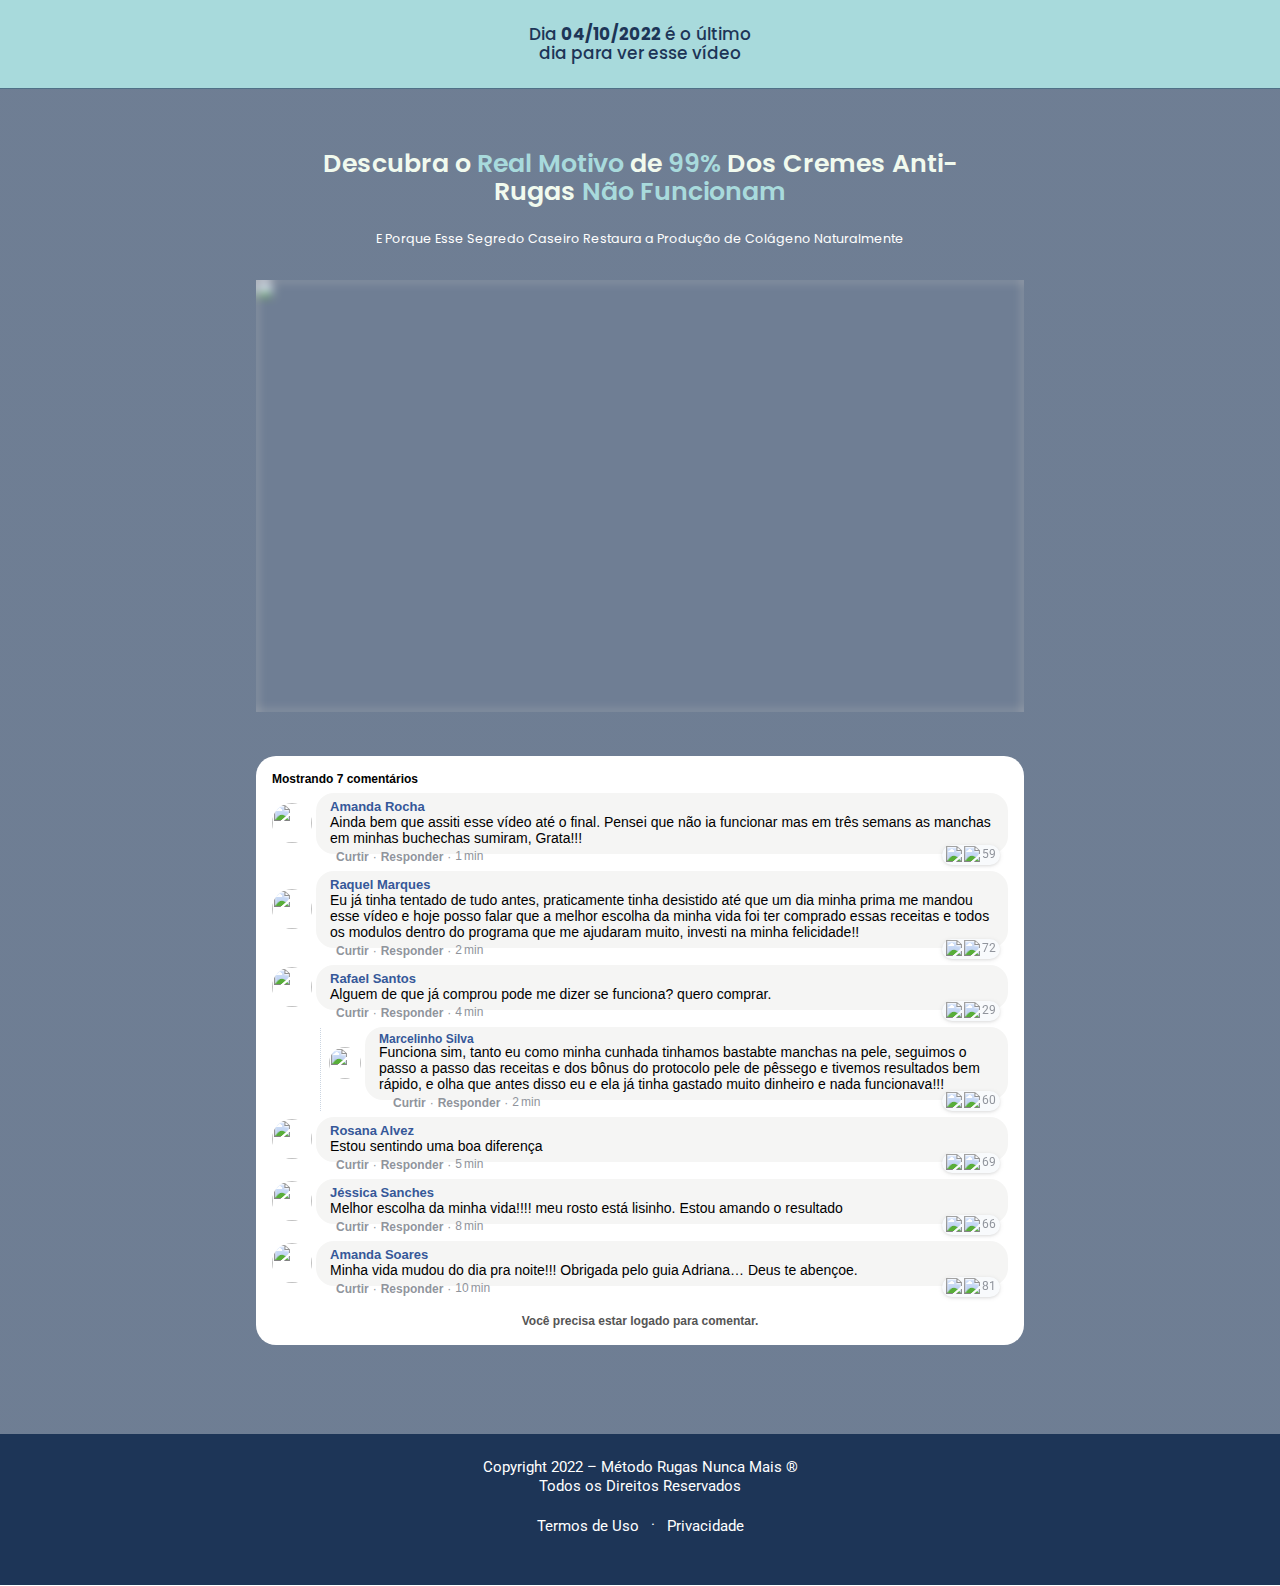
==== pv/index.html @ a04072e0 "Add files via upload" ====
<!DOCTYPE html>
<html lang="pt-BR" dir="ltr">

<head>
  <meta name="robots" content="index, follow">
  <link rel="shortcut icon" href="data:" />
  <meta property="og:type" content="website">
  <meta property="og:url" content="https://guiazerorugas.site/pv/">
  <meta property="og:title" content="Método Rugas Nunca Mais">
  <meta property="og:description" content="Método Rugas Nunca Mais">
  <meta property="og:image"
    content="https://img.imageboss.me/atm/cdn/u/3gEIylv7L4aXC2PbmTRqcmlRCgw2/l/rjwPMc0140871.jpeg">
  <meta charset="utf-8">
  <meta name="viewport" content="width=device-width, initial-scale=1, shrink-to-fit=no" />
  <title>Método Rugas Nunca Mais</title>
  <link rel="preconnect" href="https://fonts.googleapis.com">
  <link rel="preconnect" href="https://fonts.gstatic.com" crossorigin>
  <link
    href="https://fonts.googleapis.com/css2?family=Poppins:wght@400;500;600;700;800&family=Roboto:wght@400;500;600;700;800&family=Montserrat:wght@400;500;600;700;800&display=swap"
    rel="stylesheet" media="print" onload="this.onload=null;this.removeAttribute('media');">
  <style>
    .items-center {
      align-items: center
    }

    .grid-cols-6 {
      grid-template-columns: repeat(6, minmax(0, 1fr))
    }

    .grid-cols-5 {
      grid-template-columns: repeat(5, minmax(0, 1fr))
    }

    .grid-cols-4 {
      grid-template-columns: repeat(4, minmax(0, 1fr))
    }

    .grid-cols-2 {
      grid-template-columns: repeat(2, minmax(0, 1fr))
    }

    .grid-cols-3 {
      grid-template-columns: repeat(3, minmax(0, 1fr))
    }

    .grid-cols-1 {
      grid-template-columns: repeat(1, minmax(0, 1fr))
    }

    .grid {
      display: grid
    }

    .basis-1\/2 {
      flex-basis: 50%
    }

    .flex {
      display: flex
    }

    .gap-1 {
      gap: 4px
    }

    .gap-2 {
      gap: 8px
    }

    .gap-4 {
      gap: 16px
    }

    .gap-6 {
      gap: 24px
    }

    .gap-12 {
      48px
    }

    .gap-24 {
      gap: 96px
    }

    .justify-center {
      justify-content: center
    }

    .basis-full {
      flex-basis: 100%
    }

    html {
      scroll-behavior: smooth;
      -webkit-touch-callout: none;
      -webkit-user-select: none;
      -khtml-user-select: none;
      -moz-user-select: none;
      -ms-user-select: none;
      user-select: none;
      -webkit-tap-highlight-color: transparent
    }

    body,
    center,
    dd,
    del,
    div,
    dt,
    em,
    footer,
    h1,
    h2,
    h3,
    h4,
    h5,
    h6,
    i,
    iframe,
    img,
    p,
    q,
    s,
    small,
    span,
    strike,
    strong,
    sub,
    sup,
    table,
    tbody,
    td,
    tr,
    u {
      margin: -1px 0 0 0;
      padding: 0;
      border: 0;
      font-size: 100%;
      font: inherit;
      vertical-align: baseline;
      font-family: Roboto, sans-serif
    }

    .u {
      -moz-user-select: none;
      -webkit-user-select: none;
      cursor: default
    }

    table {
      border-collapse: collapse;
      border-spacing: 0
    }

    body {
      line-height: 1
    }

    body {
      background-color: #ffffff;
      overflow-x: hidden
    }

    iframe,
    img,
    svg {
      max-width: 100%
    }

    h1,
    h1 b,
    h1 span,
    h2,
    h2 b,
    h2 span,
    h3,
    h3 b,
    h3 span {
      font-family: Poppins, sans-serif
    }

    a {
      text-decoration: none;
      font-family: Roboto, sans-serif
    }

    a.btn {
      font-family: Montserrat, sans-serif
    }

    em span.lg,
    em span.md,
    em span.sm {
      font-style: italic
    }

    @media (max-width:600px) {

      .flex-large,
      .flex-small {
        margin-right: 0 !important;
        margin-bottom: 16px
      }
    }

    .flexrow {
      display: flex;
      flex-direction: row;
      flex-wrap: wrap;
      align-items: center
    }

    .flex-large,
    .flex-small {
      flex-basis: 100%
    }

    .flex-large:last-child,
    .flex-small:last-child {
      margin-right: 0 !important
    }

    @media (min-width:600px) {
      .flex-small {
        flex: 1;
        margin-bottom: 0 !important;
        padding-bottom: 0 !important
      }

      .flex-small.half {
        flex: 0 0 calc(1 / 2 * 100%)
      }

      .flex-small.one-fifth {
        flex: 0 0 calc(1 / 5 * 100%)
      }

      .flex-small.two-fifths {
        flex: 0 0 calc(2 / 5 * 100%)
      }

      .flex-small.one-fourth {
        flex: 0 0 calc(1 / 4 * 100%)
      }

      .flex-small.two-fourths {
        flex: 0 0 calc(2 / 4 * 100%)
      }

      .flex-small.three-fourths {
        flex: 0 0 calc(3 / 4 * 100%)
      }

      .flex-small.one-third {
        flex: 0 0 calc(1 / 3 * 100%)
      }

      .flex-small.two-thirds {
        flex: 0 0 calc(2 / 3 * 100%)
      }
    }

    @media (min-width:1000px) {
      .flex-large {
        flex: 1;
        margin-bottom: 0
      }

      .flex-large.half {
        flex: 0 0 calc(1 / 2 * 100%)
      }

      .flex-large.one-fifth {
        flex: 0 0 calc(1 / 5 * 100%)
      }

      .flex-large.two-fifths {
        flex: 0 0 calc(2 / 5 * 100%)
      }

      .flex-large.one-fourth,
      .flex-large.two-fourths {
        flex: 0 0 calc(1 / 4 * 100%)
      }

      .flex-large.three-fourths {
        flex: 0 0 calc(3 / 4 * 100%)
      }

      .flex-large.one-third {
        flex: 0 0 calc(1 / 3 * 100%)
      }

      .flex-large.two-thirds {
        flex: 0 0 calc(2 / 3 * 100%)
      }
    }

    @media (min-width:640px) {
      .sm\:gap-1 {
        gap: 6px
      }

      .sm\:gap-2 {
        gap: 12px !important
      }

      .sm\:gap-4 {
        gap: 24px
      }

      .sm\:gap-6 {
        gap: 32px
      }

      .sm\:gap-12 {
        gap: 64px
      }

      .sm\:gap-24 {
        gap: 128px
      }

      .sm\:grid-cols-6 {
        grid-template-columns: repeat(6, minmax(0, 1fr))
      }

      .sm\:grid-cols-5 {
        grid-template-columns: repeat(5, minmax(0, 1fr))
      }

      .sm\:grid-cols-4 {
        grid-template-columns: repeat(4, minmax(0, 1fr))
      }

      .sm\:grid-cols-2 {
        grid-template-columns: repeat(2, minmax(0, 1fr))
      }

      .sm\:grid-cols-3 {
        grid-template-columns: repeat(3, minmax(0, 1fr))
      }

      .sm\:grid-cols-1 {
        grid-template-columns: repeat(1, minmax(0, 1fr))
      }
    }
  </style>
</head>

<body>
  <style>
    .luiptx4767087 {
      display: none
    }

    @media (max-width: 640px) {
      html {
        overflow-x: hidden
      }
    }
  </style>
  <style>
    .pulsing {
      animation-name: pulsing;
      animation-duration: 1s;
      animation-timing-function: ease-out;
      animation-iteration-count: infinite;
    }

    @keyframes pulsing {
      0% {
        box-shadow: 0 0 0 0 #a8dadce1
      }

      80% {
        box-shadow: 0 0 0 12px #00ff1700
      }
    }
  </style>
  <style>
    .px-1 {
      padding-left: 4px;
      padding-right: 4px
    }

    .pt-0.5 {
      padding-top: 2px
    }

    .mt-4 {
      margin-top: 16px
    }

    @media (min-width:640px) {
      .sm\:text-sm {
        font-size: 14px;
        line-height: 20px
      }
    }

    .mt-2 {
      margin-top: 8px
    }

    .mb-2 {
      margin-bottom: 8px
    }

    .flex {
      display: flex
    }

    .w-full {
      width: 100%
    }

    .space-x-1>:not([hidden])~:not([hidden]) {
      margin-left: .25rem
    }

    .items-center {
      align-items: center
    }

    .font-\[Helvetica\] {
      font-family: Helvetica, Arial, sans-serif
    }

    .cursor-pointer {
      cursor: pointer
    }

    .rounded-full {
      border-radius: 99999px
    }

    .h-12 {
      height: 48px
    }

    .w-12 {
      width: 48px
    }

    .flex-col {
      flex-direction: column
    }

    .py-1 {
      padding-top: 4px;
      padding-bottom: 4px
    }

    .px-3 {
      padding-left: 12px;
      padding-right: 12px
    }

    .pl-0\.5,
    .px-0\.5 {
      padding-left: 2px
    }

    .rounded-\[18px\] {
      border-radius: 18px
    }

    .bg-stone-100 {
      background-color: #f5f5f4
    }

    .px-0\.5 {
      padding-right: 2px
    }

    .font-semibold {
      font-weight: 600
    }

    .text-\[\#365899\] {
      color: #365899
    }

    .text-\[13px\] {
      font-size: 13px
    }

    .leading-4 {
      line-height: 16px
    }

    .hover\:underline:hover {
      text-decoration-line: underline
    }

    .text-sm {
      font-size: 14px
    }

    .relative {
      position: relative
    }

    .justify-between {
      justify-content: space-between
    }

    .grow {
      flex-grow: 1
    }

    .text-xs {
      font-size: 12px
    }

    .text-\[\#90949c\] {
      color: #90949c
    }

    .ml-px {
      margin-left: 1px
    }

    .gap-1 {
      gap: 4px
    }

    .w-fit {
      width: fit-content
    }

    .hidden {
      display: none
    }

    .-mt-1 {
      margin-top: -4px
    }

    .-mt-2 {
      margin-top: -8px
    }

    .mr-2 {
      margin-right: 8px
    }

    .h-4,
    .h-5 {
      height: 16px
    }

    .drop-shadow {
      --tw-drop-shadow: drop-shadow(0 1px 2px rgba(0, 0, 0, 0.1)) drop-shadow(0 1px 1px rgba(0, 0, 0, 0.06));
      filter: var(--tw-drop-shadow)
    }

    .bg-slate-50 {
      background-color: #f8fafc
    }

    .py-0\.5 {
      padding-top: 2px;
      padding-bottom: 2px
    }

    .pr-1 {
      padding-right: 4px
    }

    .block {
      display: block
    }

    .w-4 {
      width: 16px
    }

    .-ml-1 {
      margin-left: -4px
    }

    .ml-4 {
      margin-left: 16px
    }

    .gap-x-0\.5 {
      column-gap: 2px
    }

    .mr-0\.5 {
      margin-right: 2px;
      margin-left: 2px
    }

    .border-l {
      border-left-width: 1px
    }

    .border-slate-300 {
      border-color: #cbd5e1
    }

    .border-dotted {
      border-style: dotted
    }

    .ml-5 {
      margin-left: 20px
    }

    .h-8 {
      height: 32px
    }

    .w-8 {
      width: 32px
    }

    .h-10 {
      height: 40px
    }

    .w-10 {
      width: 40px
    }

    @media (min-width:640px) {
      .sm\:w-16 {
        width: 64px
      }

      .sm\:ml-12 {
        margin-left: 48px
      }
    }

    .pl-2 {
      padding-left: 8px
    }
  </style>
  <div class="division-EWzQJh0319568__wrapper">
    <style>
      #division-EWzQJh0319568 {
        position: relative;
        padding: 2vh 20vw 2vh 20vw;
        background-color: #a8dadc;
      }

      @media (max-width:1200px) {
        #division-EWzQJh0319568 {
          padding: 1vh 10vw 1vh 10vw;
        }
      }

      @media (max-width:600px) {
        #division-EWzQJh0319568 {
          padding: 0.75vh 1.5vw 0.75vh 1.5vw;
        }
      }
    </style>
    <div id="division-EWzQJh0319568" class="qasLyW4761666">
      <div class="description-EeMAtJ0379401">
        <style>
          .description-EeMAtJ0379401-element h3 {
            font-size: 1.32vw;
            text-align: center;
            padding-top: 1vh;
            padding-bottom: 1vh;
            color: #1d3557;
            line-height: 1.1;
            font-weight: 500;
          }

          @media (max-width: 1200px) {
            .description-EeMAtJ0379401-element h3 {
              font-size: 2.20vw;
              padding-top: 0.75vh;
              padding-bottom: 0.75vh;
            }
          }

          @media (max-width: 640px) {
            .description-EeMAtJ0379401-element h3 {
              font-size: 4.00vw;
              text-align: center;
            }
          }
        </style>
        <div class="description-EeMAtJ0379401-element ">
          <h3>
            Dia&nbsp;<b><span class="sm">04/10/2022</span></b>&nbsp;é o último <br>dia para ver esse vídeo
          </h3>
        </div>
      </div>
    </div>
  </div>
  <div class="division-HlmYDB0319717__wrapper">
    <style>
      #division-HlmYDB0319717 {
        position: relative;
        padding: 3vh 20vw 10vh 20vw;
        background-color: #1d3557;
        background: linear-gradient(rgba(29, 53, 87, 0.6375), rgba(29, 53, 87, 0.6375)), url('https://img.imageboss.me/atm/cdn/u/3gEIylv7L4aXC2PbmTRqcmlRCgw2/l/vpBNtn9767100.jpeg');
        background-size: cover;
        background-position: center;
        background-repeat: no-repeat;
      }

      @media (max-width:1200px) {
        #division-HlmYDB0319717 {
          padding: 1.5vh 10vw 5vh 10vw;
        }
      }

      @media (max-width:600px) {
        #division-HlmYDB0319717 {
          padding: 1.5vh 1.5vw 7.5vh 1.5vw;
        }
      }
    </style>
    <div id="division-HlmYDB0319717" class="xvRodY4761667">
      <div class="headline-HkBGbz0384083">
        <style>
          .headline-HkBGbz0384083-element h1 {
            font-size: 1.98vw;
            text-align: center;
            padding-top: 4vh;
            padding-bottom: 2vh;
            color: #f1faee;
            line-height: 1.1;
            font-weight: 600;
          }

          @media (max-width: 1200px) {
            .headline-HkBGbz0384083-element h1 {
              font-size: 3.30vw;
              padding-top: 3vh;
              padding-bottom: 1.5vh;
            }
          }

          @media (max-width: 640px) {
            .headline-HkBGbz0384083-element h1 {
              font-size: 4.50vw;
              text-align: center;
            }
          }
        </style>
        <div class="headline-HkBGbz0384083-element headline">
          <h1>
            Descubra o&nbsp;<span style="color:#a8dadc">Real Motivo</span>&nbsp;de&nbsp;<span
              style="color:#a8dadc">99%</span>&nbsp;Dos Cremes Anti-Rugas&nbsp;<span style="color:#a8dadc">Não
              Funcionam</span>
          </h1>
        </div>
      </div>
      <div class="description-IyJwsP0415000">
        <style>
          .description-IyJwsP0415000-element h3 {
            font-size: 0.99vw;
            text-align: center;
            padding-top: 1vh;
            padding-bottom: 4vh;
            color: #ffffff;
            line-height: 1.1;
            font-weight: 400;
          }

          @media (max-width: 1200px) {
            .description-IyJwsP0415000-element h3 {
              font-size: 1.65vw;
              padding-top: 0.75vh;
              padding-bottom: 3vh;
            }
          }

          @media (max-width: 640px) {
            .description-IyJwsP0415000-element h3 {
              font-size: 2.25vw;
              text-align: center;
            }
          }
        </style>
        <div class="description-IyJwsP0415000-element ">
          <h3>
            E Porque Esse Segredo Caseiro Restaura a Produção de Colágeno Naturalmente
          </h3>
        </div>
      </div>
      <!-- <style>
        .video-HdEgxH0386900 {
          border: 2px solid #a8dadc;
          box-shadow: 0 0 6px 3px rgba(168, 218, 220, 0.33);
          border-radius: undefined;
        }

        video.smartplayer-video {
          border-radius: 0px !important;
        }
      </style> -->
      <div class="video-HdEgxH0386900">
        <!-- VSL -->
        <div id="vid_634957cb14bd55000927dcc7" style="position:relative;width:100%;padding: 56.25% 0 0;"><img id="thumb_634957cb14bd55000927dcc7" src="https://images.converteai.net/fd3a4476-2dc9-4c39-8531-b8108dd2b2be/players/634957cb14bd55000927dcc7/thumbnail.jpg" style="position:absolute;top:0;left:0;width:100%;height:100%;object-fit:cover;display:block;"><div id="backdrop_634957cb14bd55000927dcc7" style="position:absolute;top:0;width:100%;height:100%;-webkit-backdrop-filter:blur(5px);backdrop-filter:blur(5px);"></div></div><script type="text/javascript" id="scr_634957cb14bd55000927dcc7">var s=document.createElement("script");s.src="https://scripts.converteai.net/fd3a4476-2dc9-4c39-8531-b8108dd2b2be/players/634957cb14bd55000927dcc7/player.js",s.async=!0,document.head.appendChild(s);</script>        
        
        <style>
          .description-YWWyRI0392116-element h3 {
            font-size: 1.32vw;
            text-align: center;
            padding-top: 3vh;
            padding-bottom: 2vh;
            color: #ffffff;
            line-height: 1.1;
            font-weight: 400;
          }

          @media (max-width: 1200px) {
            .description-YWWyRI0392116-element h3 {
              font-size: 2.20vw;
              padding-top: 2.25vh;
              padding-bottom: 1.5vh;
            }
          }

          @media (max-width: 640px) {
            .description-YWWyRI0392116-element h3 {
              font-size: 4.00vw;
              text-align: center;
            }
          }
        </style>
        <div class="description-YWWyRI0392116-element ">
          <h3>
            <!-- <span class="xl"></span>&nbsp;pessoas estão assistindo esse vídeo agora -->
          </h3>
        </div>
      </div>
      <!-- <div class="button-IWiNKI0399434 luiptx4767087">
        <style>
          a.button-IWiNKI0399434-element {
            background-color: #a8dadc;
            border-radius: 4px;
            border: none;
            color: #ffffff;
            padding: 16px 32px 16px 32px;
            font-weight: 600;
            display: block;
            width: fit-content;
            text-align: center;
            margin: 4vh auto 6vh auto;
            font-size: 1.49vw;
            box-sizing: border-box;
            max-width: 100%;
          }

          @media (max-width: 1200px) {
            a.button-IWiNKI0399434-element {
              font-size: 3.38vw;
              margin: 2.64vh auto 4.5vh auto
            }
          }

          @media (max-width: 600px) {
            a.button-IWiNKI0399434-element {
              font-size: 4.50vw;
            }
          }
        </style>
        <a href="https://pay.kiwify.com.br/rM7vClb" target="_blank" class="btn button-IWiNKI0399434-element ">
          COMPRAR AGORA
        </a>
      </div> -->
      <style>
        .px-1 {
          padding-left: 4px;
          padding-right: 4px
        }

        .pt-0.5 {
          padding-top: 2px
        }

        .mt-4 {
          margin-top: 16px
        }

        @media (min-width:640px) {
          .sm\:text-sm {
            font-size: 14px;
            line-height: 20px
          }
        }

        .mt-2 {
          margin-top: 8px
        }

        .mb-2 {
          margin-bottom: 8px
        }

        .flex {
          display: flex
        }

        .w-full {
          width: 100%
        }

        .space-x-1>:not([hidden])~:not([hidden]) {
          margin-left: .25rem
        }

        .items-center {
          align-items: center
        }

        .font-\[Helvetica\] {
          font-family: Helvetica, Arial, sans-serif
        }

        .cursor-pointer {
          cursor: pointer
        }

        .rounded-full {
          border-radius: 99999px
        }

        .h-12 {
          height: 48px
        }

        .w-12 {
          width: 48px
        }

        .flex-col {
          flex-direction: column
        }

        .py-1 {
          padding-top: 4px;
          padding-bottom: 4px
        }

        .px-3 {
          padding-left: 12px;
          padding-right: 12px
        }

        .pl-0\.5,
        .px-0\.5 {
          padding-left: 2px
        }

        .rounded-\[18px\] {
          border-radius: 18px
        }

        .bg-stone-100 {
          background-color: #f5f5f4
        }

        .px-0\.5 {
          padding-right: 2px
        }

        .font-semibold {
          font-weight: 600
        }

        .text-\[\#365899\] {
          color: #365899
        }

        .text-\[13px\] {
          font-size: 13px
        }

        .leading-4 {
          line-height: 16px
        }

        .hover\:underline:hover {
          text-decoration-line: underline
        }

        .text-sm {
          font-size: 14px
        }

        .relative {
          position: relative
        }

        .justify-between {
          justify-content: space-between
        }

        .grow {
          flex-grow: 1
        }

        .text-xs {
          font-size: 12px
        }

        .text-\[\#90949c\] {
          color: #90949c
        }

        .ml-px {
          margin-left: 1px
        }

        .gap-1 {
          gap: 4px
        }

        .w-fit {
          width: fit-content
        }

        .hidden {
          display: none
        }

        .-mt-1 {
          margin-top: -4px
        }

        .-mt-2 {
          margin-top: -8px
        }

        .mr-2 {
          margin-right: 8px
        }

        .h-4,
        .h-5 {
          height: 16px
        }

        .drop-shadow {
          --tw-drop-shadow: drop-shadow(0 1px 2px rgba(0, 0, 0, 0.1)) drop-shadow(0 1px 1px rgba(0, 0, 0, 0.06));
          filter: var(--tw-drop-shadow)
        }

        .bg-slate-50 {
          background-color: #f8fafc
        }

        .py-0\.5 {
          padding-top: 2px;
          padding-bottom: 2px
        }

        .pr-1 {
          padding-right: 4px
        }

        .block {
          display: block
        }

        .w-4 {
          width: 16px
        }

        .z-10 {
          z-index: 10
        }

        .-ml-1 {
          margin-left: -4px
        }

        .ml-4 {
          margin-left: 16px
        }

        .gap-x-0\.5 {
          column-gap: 2px
        }

        .mr-0\.5 {
          margin-right: 2px;
          margin-left: 2px
        }

        .border-l {
          border-left-width: 1px
        }

        .border-slate-300 {
          border-color: #cbd5e1
        }

        .border-dotted {
          border-style: dotted
        }

        .ml-5 {
          margin-left: 20px
        }

        .h-8 {
          height: 32px
        }

        .w-8 {
          width: 32px
        }

        .h-10 {
          height: 40px
        }

        .w-10 {
          width: 40px
        }

        @media (min-width:640px) {
          .sm\:w-16 {
            width: 64px
          }

          .sm\:ml-12 {
            margin-left: 48px
          }
        }

        .pl-2 {
          padding-left: 8px
        }
      </style>
      <div class="fbComments-WCYfbN0108460" style="margin-left:auto;margin-right:auto">
        <style>
          .fbComments-WCYfbN0108460-element {
            padding: 16px;
            border-radius: 20px;
            background-color: #fff;
          }

          .fbComments-WCYfbN0108460-element p {
            font-family: 'Helvetica', 'Arial', sans-serif;
          }
        </style>
        <div id="testimonials" class="fbComments-WCYfbN0108460-element">
          <p class="text-xs sm:text-sm leading-4 font-semibold mb-2">
            Mostrando 7 comentários
          </p>
          <div class="mb-2">
            <div class="flex w-full space-x-1 items-center font-[Helvetica]">
              <img src="https://img.imageboss.me/atm/cdn/p/pics/11.webp" class="cursor-pointer rounded-full h-10 w-10">
              <div class="flex w-full flex-col py-1 px-3 rounded-[18px] bg-stone-100">
                <div class="px-0.5 py-1">
                  <p class="font-semibold text-[#365899] text-[13px] leading-4 cursor-pointer hover:underline">
                    Amanda Rocha
                  </p>
                  <p class="text-sm leading-4 pt-0.5">
                    Ainda bem que assiti esse vídeo até o final. Pensei que não ia funcionar mas em três semans as
                    manchas em minhas buchechas sumiram, Grata!!!
                  </p>
                </div>
              </div>
            </div>
            <div class="flex w-full justify-between">
              <div class="w-12 sm:w-16"></div>
              <div class="grow flex gap-1 text-xs pt-0.5">
                <p class="font-semibold cursor-pointer hover:underline text-[#90949c]">
                  Curtir
                </p>
                <p class="text-[#90949c]">·</p>
                <p class="font-semibold cursor-pointer hover:underline text-[#90949c]">
                  Responder
                </p>
                <p class="text-[#90949c]">·</p>
                <div class="text-[#90949c] flex gap-x-0.5 cursor-pointer hover:underline">
                  <p class="text-xs text-[#90949c]">
                    1
                  </p>
                  <p class="text-[#90949c] ">min</p>
                </div>
              </div>
              <div
                class="-mt-2 mr-2 h-5 flex items-center relative drop-shadow rounded-full bg-slate-50 py-0.5 px-1 w-fit">
                <img class="w-4 z-10 block" src="https://img.imageboss.me/atm/cdn/p/l.png">
                <img class="w-4 -ml-1 mr-0.5" src="https://img.imageboss.me/atm/cdn/p/h.png">
                <span class="text-xs text-[#90949c] pt-0.5">
                  59
                </span>
              </div>
            </div>
          </div>
          <div class="mb-2">
            <div class="flex w-full space-x-1 items-center font-[Helvetica]">
              <img src="https://img.imageboss.me/atm/cdn/p/pics/13.webp" class="cursor-pointer rounded-full h-10 w-10">
              <div class="flex w-full flex-col py-1 px-3 rounded-[18px] bg-stone-100">
                <div class="px-0.5 py-1">
                  <p class="font-semibold text-[#365899] text-[13px] leading-4 cursor-pointer hover:underline">
                    Raquel Marques
                  </p>
                  <p class="text-sm leading-4 pt-0.5">
                    Eu já tinha tentado de tudo antes, praticamente tinha desistido até que um dia minha prima me mandou
                    esse vídeo e hoje posso falar que a melhor escolha da minha vida foi ter comprado essas receitas e
                    todos os modulos dentro do programa que me ajudaram muito, investi na minha felicidade!!
                  </p>
                </div>
              </div>
            </div>
            <div class="flex w-full justify-between">
              <div class="w-12 sm:w-16"></div>
              <div class="grow flex gap-1 text-xs pt-0.5">
                <p class="font-semibold cursor-pointer hover:underline text-[#90949c]">
                  Curtir
                </p>
                <p class="text-[#90949c]">·</p>
                <p class="font-semibold cursor-pointer hover:underline text-[#90949c]">
                  Responder
                </p>
                <p class="text-[#90949c]">·</p>
                <div class="text-[#90949c] flex gap-x-0.5 cursor-pointer hover:underline">
                  <p class="text-xs text-[#90949c]">
                    2
                  </p>
                  <p class="text-[#90949c] ">min</p>
                </div>
              </div>
              <div
                class="-mt-2 mr-2 h-5 flex items-center relative drop-shadow rounded-full bg-slate-50 py-0.5 px-1 w-fit">
                <img class="w-4 z-10 block" src="https://img.imageboss.me/atm/cdn/p/l.png">
                <img class="w-4 -ml-1 mr-0.5" src="https://img.imageboss.me/atm/cdn/p/h.png">
                <span class="text-xs text-[#90949c] pt-0.5">
                  72
                </span>
              </div>
            </div>
          </div>
          <div class="mb-2">
            <div class="flex w-full space-x-1 items-center font-[Helvetica]">
              <img src="https://img.imageboss.me/atm/cdn/p/pics/2.webp" class="cursor-pointer rounded-full h-10 w-10">
              <div class="flex w-full flex-col py-1 px-3 rounded-[18px] bg-stone-100">
                <div class="px-0.5 py-1">
                  <p class="font-semibold text-[#365899] text-[13px] leading-4 cursor-pointer hover:underline">
                    Rafael Santos
                  </p>
                  <p class="text-sm leading-4 pt-0.5">
                    Alguem de <span class="md"></span> que já comprou pode me dizer se funciona? quero comprar.
                  </p>
                </div>
              </div>
            </div>
            <div class="flex w-full justify-between">
              <div class="w-12 sm:w-16"></div>
              <div class="grow flex gap-1 text-xs pt-0.5">
                <p class="font-semibold cursor-pointer hover:underline text-[#90949c]">
                  Curtir
                </p>
                <p class="text-[#90949c]">·</p>
                <p class="font-semibold cursor-pointer hover:underline text-[#90949c]">
                  Responder
                </p>
                <p class="text-[#90949c]">·</p>
                <div class="text-[#90949c] flex gap-x-0.5 cursor-pointer hover:underline">
                  <p class="text-xs text-[#90949c]">
                    4
                  </p>
                  <p class="text-[#90949c] ">min</p>
                </div>
              </div>
              <div
                class="-mt-2 mr-2 h-5 flex items-center relative drop-shadow rounded-full bg-slate-50 py-0.5 px-1 w-fit">
                <img class="w-4 z-10 block" src="https://img.imageboss.me/atm/cdn/p/l.png">
                <img class="w-4 -ml-1 mr-0.5" src="https://img.imageboss.me/atm/cdn/p/h.png">
                <span class="text-xs text-[#90949c] pt-0.5">
                  29
                </span>
              </div>
            </div>
          </div>
          <div class="border-l border-slate-300 border-dotted ml-5 sm:ml-12 pl-2 mb-2">
            <div class="flex w-full space-x-1 items-center">
              <img src="https://img.imageboss.me/atm/cdn/p/pics/21.webp" class="cursor-pointer rounded-full h-8 w-8">
              <div class="flex w-full flex-col py-1 px-3 rounded-[18px] bg-stone-100">
                <div class="px-0.5 py-1">
                  <p class="font-semibold text-[#365899] text-xs cursor-pointer hover:underline">
                    Marcelinho Silva
                  </p>
                  <p class="text-sm leading-4 pt-0.5">
                    Funciona sim, tanto eu como minha cunhada tinhamos bastabte manchas na pele, seguimos o passo a
                    passo das receitas e dos bônus do protocolo pele de pêssego e tivemos resultados bem rápido, e olha
                    que antes disso eu e ela já tinha gastado muito dinheiro e nada funcionava!!!
                  </p>
                </div>
              </div>
            </div>
            <div class="flex w-full justify-between">
              <div class="w-10 sm:w-16"></div>
              <div class="grow flex gap-1 text-xs">
                <p class="font-semibold hover:underline cursor-pointer text-[#90949c]">
                  Curtir
                </p>
                <p class="text-[#90949c]">·</p>
                <p class="font-semibold hover:underline cursor-pointer text-[#90949c]">
                  Responder
                </p>
                <p class="text-[#90949c]">·</p>
                <div class="text-[#90949c] flex gap-x-0.5 cursor-pointer hover:underline">
                  <p class="text-xs text-[#90949c]">
                    2
                  </p>
                  <p class="text-[#90949c] ">min</p>
                </div>
              </div>
              <div
                class="-mt-2 mr-2 h-5 flex items-center relative drop-shadow rounded-full bg-slate-50 py-0.5 px-1 w-fit">
                <img class="w-4 z-10 block" src="https://img.imageboss.me/atm/cdn/p/l.png">
                <img class="w-4 -ml-1 mr-0.5" src="https://img.imageboss.me/atm/cdn/p/h.png">
                <span class="text-xs text-[#90949c] pt-0.5">
                  60
                </span>
              </div>
            </div>
          </div>
          <div class="mb-2">
            <div class="flex w-full space-x-1 items-center font-[Helvetica]">
              <img src="https://img.imageboss.me/atm/cdn/p/pics/6.webp" class="cursor-pointer rounded-full h-10 w-10">
              <div class="flex w-full flex-col py-1 px-3 rounded-[18px] bg-stone-100">
                <div class="px-0.5 py-1">
                  <p class="font-semibold text-[#365899] text-[13px] leading-4 cursor-pointer hover:underline">
                    Rosana Alvez
                  </p>
                  <p class="text-sm leading-4 pt-0.5">
                    Estou sentindo uma boa diferença
                  </p>
                </div>
              </div>
            </div>
            <div class="flex w-full justify-between">
              <div class="w-12 sm:w-16"></div>
              <div class="grow flex gap-1 text-xs pt-0.5">
                <p class="font-semibold cursor-pointer hover:underline text-[#90949c]">
                  Curtir
                </p>
                <p class="text-[#90949c]">·</p>
                <p class="font-semibold cursor-pointer hover:underline text-[#90949c]">
                  Responder
                </p>
                <p class="text-[#90949c]">·</p>
                <div class="text-[#90949c] flex gap-x-0.5 cursor-pointer hover:underline">
                  <p class="text-xs text-[#90949c]">
                    5
                  </p>
                  <p class="text-[#90949c] ">min</p>
                </div>
              </div>
              <div
                class="-mt-2 mr-2 h-5 flex items-center relative drop-shadow rounded-full bg-slate-50 py-0.5 px-1 w-fit">
                <img class="w-4 z-10 block" src="https://img.imageboss.me/atm/cdn/p/l.png">
                <img class="w-4 -ml-1 mr-0.5" src="https://img.imageboss.me/atm/cdn/p/h.png">
                <span class="text-xs text-[#90949c] pt-0.5">
                  69
                </span>
              </div>
            </div>
          </div>
          <div class="mb-2">
            <div class="flex w-full space-x-1 items-center font-[Helvetica]">
              <img src="https://img.imageboss.me/atm/cdn/p/pics/25.webp" class="cursor-pointer rounded-full h-10 w-10">
              <div class="flex w-full flex-col py-1 px-3 rounded-[18px] bg-stone-100">
                <div class="px-0.5 py-1">
                  <p class="font-semibold text-[#365899] text-[13px] leading-4 cursor-pointer hover:underline">
                    Jéssica Sanches
                  </p>
                  <p class="text-sm leading-4 pt-0.5">
                    Melhor escolha da minha vida!!!! meu rosto está lisinho. Estou amando o resultado
                  </p>
                </div>
              </div>
            </div>
            <div class="flex w-full justify-between">
              <div class="w-12 sm:w-16"></div>
              <div class="grow flex gap-1 text-xs pt-0.5">
                <p class="font-semibold cursor-pointer hover:underline text-[#90949c]">
                  Curtir
                </p>
                <p class="text-[#90949c]">·</p>
                <p class="font-semibold cursor-pointer hover:underline text-[#90949c]">
                  Responder
                </p>
                <p class="text-[#90949c]">·</p>
                <div class="text-[#90949c] flex gap-x-0.5 cursor-pointer hover:underline">
                  <p class="text-xs text-[#90949c]">
                    8
                  </p>
                  <p class="text-[#90949c] ">min</p>
                </div>
              </div>
              <div
                class="-mt-2 mr-2 h-5 flex items-center relative drop-shadow rounded-full bg-slate-50 py-0.5 px-1 w-fit">
                <img class="w-4 z-10 block" src="https://img.imageboss.me/atm/cdn/p/l.png">
                <img class="w-4 -ml-1 mr-0.5" src="https://img.imageboss.me/atm/cdn/p/h.png">
                <span class="text-xs text-[#90949c] pt-0.5">
                  66
                </span>
              </div>
            </div>
          </div>
          <div class="mb-2">
            <div class="flex w-full space-x-1 items-center font-[Helvetica]">
              <img src="https://img.imageboss.me/atm/cdn/p/pics/22.webp" class="cursor-pointer rounded-full h-10 w-10">
              <div class="flex w-full flex-col py-1 px-3 rounded-[18px] bg-stone-100">
                <div class="px-0.5 py-1">
                  <p class="font-semibold text-[#365899] text-[13px] leading-4 cursor-pointer hover:underline">
                    Amanda Soares
                  </p>
                  <p class="text-sm leading-4 pt-0.5">
                    Minha vida mudou do dia pra noite!!! Obrigada pelo guia Adriana… Deus te abençoe.
                  </p>
                </div>
              </div>
            </div>
            <div class="flex w-full justify-between">
              <div class="w-12 sm:w-16"></div>
              <div class="grow flex gap-1 text-xs pt-0.5">
                <p class="font-semibold cursor-pointer hover:underline text-[#90949c]">
                  Curtir
                </p>
                <p class="text-[#90949c]">·</p>
                <p class="font-semibold cursor-pointer hover:underline text-[#90949c]">
                  Responder
                </p>
                <p class="text-[#90949c]">·</p>
                <div class="text-[#90949c] flex gap-x-0.5 cursor-pointer hover:underline">
                  <p class="text-xs text-[#90949c]">
                    10
                  </p>
                  <p class="text-[#90949c] ">min</p>
                </div>
              </div>
              <div
                class="-mt-2 mr-2 h-5 flex items-center relative drop-shadow rounded-full bg-slate-50 py-0.5 px-1 w-fit">
                <img class="w-4 z-10 block" src="https://img.imageboss.me/atm/cdn/p/l.png">
                <img class="w-4 -ml-1 mr-0.5" src="https://img.imageboss.me/atm/cdn/p/h.png">
                <span class="text-xs text-[#90949c] pt-0.5">
                  81
                </span>
              </div>
            </div>
          </div>
          <p class="text-xs sm:text-sm leading-4 font-semibold mt-4" style="color:#555;text-align:center;">
            Você precisa estar logado para comentar.
          </p>
        </div>
      </div>
      <!-- <div class="button-ldARWA0528648">
        <style>
          a.button-ldARWA0528648-element {
            background-color: #a8dadc;
            border-radius: 4px;
            border: none;
            color: #ffffff;
            padding: 16px 32px 16px 32px;
            font-weight: 600;
            display: block;
            width: fit-content;
            text-align: center;
            margin: 6vh auto 2vh auto;
            font-size: 1.49vw;
            box-sizing: border-box;
            max-width: 100%;
          }

          @media (max-width: 1200px) {
            a.button-ldARWA0528648-element {
              font-size: 3.38vw;
              margin: 3.96vh auto 1.5vh auto
            }
          }

          @media (max-width: 600px) {
            a.button-ldARWA0528648-element {
              font-size: 4.50vw;
            }
          }
        </style>
        <a href="https://pay.kiwify.com.br/rM7vClb" target="_blank" class="btn button-ldARWA0528648-element pulsing">
          COMPRAR AGORA
        </a>
      </div> -->
    </div>
  </div>
  <div class="division-ALBqaI1166235__wrapper">
    <style>
      #division-ALBqaI1166235 {
        position: relative;
        padding: 3vh 20vw 3vh 20vw;
        background-color: #1d3557;
      }

      @media (max-width:1200px) {
        #division-ALBqaI1166235 {
          padding: 1.5vh 10vw 1.5vh 10vw;
        }
      }

      @media (max-width:600px) {
        #division-ALBqaI1166235 {
          padding: 6vh 1.5vw 0.75vh 1.5vw;
        }
      }
    </style>
    <div id="division-ALBqaI1166235" class="onivMo4761671">
      <div class="footer-BepGow1342175">
        <style>
          .footer-BepGow1342175-element {
            text-align: center;
            font-size: 1.20vw;
            color: #ffffff;
          }

          .footer-BepGow1342175-element a {
            padding: 0 !important;
            color: #ffffff !important;
          }

          @media (max-width:1200px) {
            .footer-BepGow1342175-element {
              text-align: center;
              font-size: 1.95vw;
              color: #ffffff;
            }
          }

          @media (max-width:640px) {
            .footer-BepGow1342175-element {
              text-align: center;
              font-size: 3.30vw;
              color: #ffffff;
            }
          }
        </style>
        <footer class="footer-BepGow1342175-element">
          <p><strong>Copyright 2022 – Método Rugas Nunca Mais ®</strong></p>
          <p style="margin-top:4px;">Todos os Direitos Reservados</p>
          <div style="display:flex;align-items:center;justify-content:center;margin-top:24px;">
            <a id="t" style="margin-right:12px" href="#">
              Termos de Uso
            </a> <span style="margin-right:12px">·</span>
            <a id="p" href="#">
              Privacidade
            </a>
          </div>
          <p style="margin-top:24px;">
          </p>
          <script>
            const pr = "privacidade.html",
              te = "termos.html";
            document.getElementById("p").setAttribute("href", pr), document.getElementById("t").setAttribute("href", te);
            
            // <div class="text-white mt-4"><a href="termos.html" class="text-white">Termos de Uso</a> | <a href="privacidade.html" class="text-white">Política de Privacidade</a></div>

          </script>
        </footer>
      </div>
    </div>
  </div>
  <script src="./assets/js/com.js" charset="utf-8"></script>
</body>

</html>
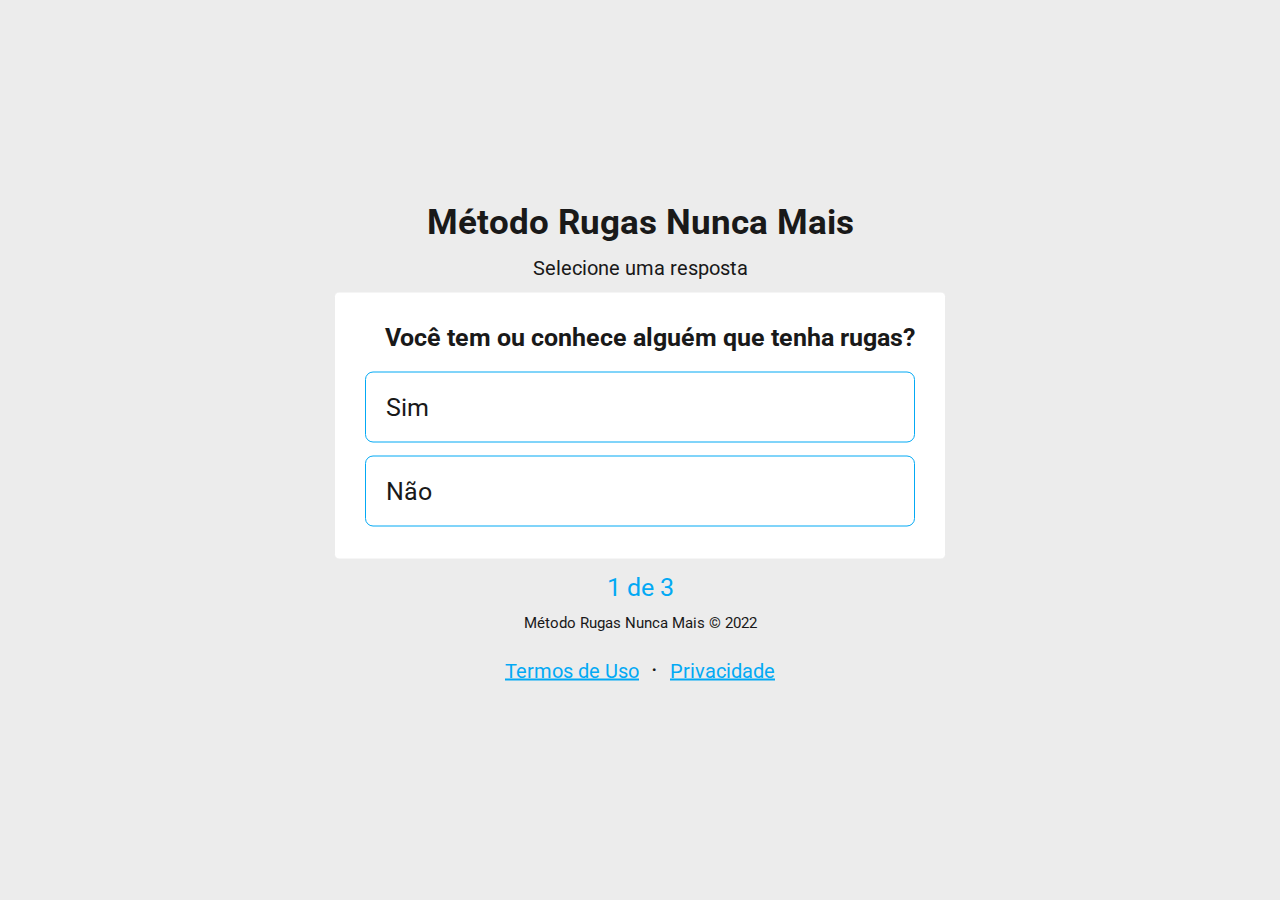
==== commit 6cc41bd8: "Add files via upload" ====
--- a/pv/index.html
+++ b/pv/index.html
@@ -1,1576 +1,81 @@
 <!DOCTYPE html>
-<html lang="pt-BR" dir="ltr">
+<html lang="pt-br">
 
 <head>
-  <meta name="robots" content="index, follow">
-  <link rel="shortcut icon" href="data:" />
-  <meta property="og:type" content="website">
-  <meta property="og:url" content="https://guiazerorugas.site/pv/">
-  <meta property="og:title" content="Método Rugas Nunca Mais">
-  <meta property="og:description" content="Método Rugas Nunca Mais">
-  <meta property="og:image"
-    content="https://img.imageboss.me/atm/cdn/u/3gEIylv7L4aXC2PbmTRqcmlRCgw2/l/rjwPMc0140871.jpeg">
-  <meta charset="utf-8">
-  <meta name="viewport" content="width=device-width, initial-scale=1, shrink-to-fit=no" />
-  <title>Método Rugas Nunca Mais</title>
-  <link rel="preconnect" href="https://fonts.googleapis.com">
-  <link rel="preconnect" href="https://fonts.gstatic.com" crossorigin>
-  <link
-    href="https://fonts.googleapis.com/css2?family=Poppins:wght@400;500;600;700;800&family=Roboto:wght@400;500;600;700;800&family=Montserrat:wght@400;500;600;700;800&display=swap"
-    rel="stylesheet" media="print" onload="this.onload=null;this.removeAttribute('media');">
-  <style>
-    .items-center {
-      align-items: center
-    }
-
-    .grid-cols-6 {
-      grid-template-columns: repeat(6, minmax(0, 1fr))
-    }
-
-    .grid-cols-5 {
-      grid-template-columns: repeat(5, minmax(0, 1fr))
-    }
-
-    .grid-cols-4 {
-      grid-template-columns: repeat(4, minmax(0, 1fr))
-    }
-
-    .grid-cols-2 {
-      grid-template-columns: repeat(2, minmax(0, 1fr))
-    }
-
-    .grid-cols-3 {
-      grid-template-columns: repeat(3, minmax(0, 1fr))
-    }
-
-    .grid-cols-1 {
-      grid-template-columns: repeat(1, minmax(0, 1fr))
-    }
-
-    .grid {
-      display: grid
-    }
-
-    .basis-1\/2 {
-      flex-basis: 50%
-    }
-
-    .flex {
-      display: flex
-    }
-
-    .gap-1 {
-      gap: 4px
-    }
-
-    .gap-2 {
-      gap: 8px
-    }
-
-    .gap-4 {
-      gap: 16px
-    }
-
-    .gap-6 {
-      gap: 24px
-    }
-
-    .gap-12 {
-      48px
-    }
-
-    .gap-24 {
-      gap: 96px
-    }
-
-    .justify-center {
-      justify-content: center
-    }
-
-    .basis-full {
-      flex-basis: 100%
-    }
-
-    html {
-      scroll-behavior: smooth;
-      -webkit-touch-callout: none;
-      -webkit-user-select: none;
-      -khtml-user-select: none;
-      -moz-user-select: none;
-      -ms-user-select: none;
-      user-select: none;
-      -webkit-tap-highlight-color: transparent
-    }
-
-    body,
-    center,
-    dd,
-    del,
-    div,
-    dt,
-    em,
-    footer,
-    h1,
-    h2,
-    h3,
-    h4,
-    h5,
-    h6,
-    i,
-    iframe,
-    img,
-    p,
-    q,
-    s,
-    small,
-    span,
-    strike,
-    strong,
-    sub,
-    sup,
-    table,
-    tbody,
-    td,
-    tr,
-    u {
-      margin: -1px 0 0 0;
-      padding: 0;
-      border: 0;
-      font-size: 100%;
-      font: inherit;
-      vertical-align: baseline;
-      font-family: Roboto, sans-serif
-    }
-
-    .u {
-      -moz-user-select: none;
-      -webkit-user-select: none;
-      cursor: default
-    }
-
-    table {
-      border-collapse: collapse;
-      border-spacing: 0
-    }
-
-    body {
-      line-height: 1
-    }
-
-    body {
-      background-color: #ffffff;
-      overflow-x: hidden
-    }
-
-    iframe,
-    img,
-    svg {
-      max-width: 100%
-    }
-
-    h1,
-    h1 b,
-    h1 span,
-    h2,
-    h2 b,
-    h2 span,
-    h3,
-    h3 b,
-    h3 span {
-      font-family: Poppins, sans-serif
-    }
-
-    a {
-      text-decoration: none;
-      font-family: Roboto, sans-serif
-    }
-
-    a.btn {
-      font-family: Montserrat, sans-serif
-    }
-
-    em span.lg,
-    em span.md,
-    em span.sm {
-      font-style: italic
-    }
-
-    @media (max-width:600px) {
-
-      .flex-large,
-      .flex-small {
-        margin-right: 0 !important;
-        margin-bottom: 16px
-      }
-    }
-
-    .flexrow {
-      display: flex;
-      flex-direction: row;
-      flex-wrap: wrap;
-      align-items: center
-    }
-
-    .flex-large,
-    .flex-small {
-      flex-basis: 100%
-    }
-
-    .flex-large:last-child,
-    .flex-small:last-child {
-      margin-right: 0 !important
-    }
-
-    @media (min-width:600px) {
-      .flex-small {
-        flex: 1;
-        margin-bottom: 0 !important;
-        padding-bottom: 0 !important
-      }
-
-      .flex-small.half {
-        flex: 0 0 calc(1 / 2 * 100%)
-      }
-
-      .flex-small.one-fifth {
-        flex: 0 0 calc(1 / 5 * 100%)
-      }
-
-      .flex-small.two-fifths {
-        flex: 0 0 calc(2 / 5 * 100%)
-      }
-
-      .flex-small.one-fourth {
-        flex: 0 0 calc(1 / 4 * 100%)
-      }
-
-      .flex-small.two-fourths {
-        flex: 0 0 calc(2 / 4 * 100%)
-      }
-
-      .flex-small.three-fourths {
-        flex: 0 0 calc(3 / 4 * 100%)
-      }
-
-      .flex-small.one-third {
-        flex: 0 0 calc(1 / 3 * 100%)
-      }
-
-      .flex-small.two-thirds {
-        flex: 0 0 calc(2 / 3 * 100%)
-      }
-    }
-
-    @media (min-width:1000px) {
-      .flex-large {
-        flex: 1;
-        margin-bottom: 0
-      }
-
-      .flex-large.half {
-        flex: 0 0 calc(1 / 2 * 100%)
-      }
-
-      .flex-large.one-fifth {
-        flex: 0 0 calc(1 / 5 * 100%)
-      }
-
-      .flex-large.two-fifths {
-        flex: 0 0 calc(2 / 5 * 100%)
-      }
-
-      .flex-large.one-fourth,
-      .flex-large.two-fourths {
-        flex: 0 0 calc(1 / 4 * 100%)
-      }
-
-      .flex-large.three-fourths {
-        flex: 0 0 calc(3 / 4 * 100%)
-      }
-
-      .flex-large.one-third {
-        flex: 0 0 calc(1 / 3 * 100%)
-      }
-
-      .flex-large.two-thirds {
-        flex: 0 0 calc(2 / 3 * 100%)
-      }
-    }
-
-    @media (min-width:640px) {
-      .sm\:gap-1 {
-        gap: 6px
-      }
-
-      .sm\:gap-2 {
-        gap: 12px !important
-      }
-
-      .sm\:gap-4 {
-        gap: 24px
-      }
-
-      .sm\:gap-6 {
-        gap: 32px
-      }
-
-      .sm\:gap-12 {
-        gap: 64px
-      }
-
-      .sm\:gap-24 {
-        gap: 128px
-      }
-
-      .sm\:grid-cols-6 {
-        grid-template-columns: repeat(6, minmax(0, 1fr))
-      }
-
-      .sm\:grid-cols-5 {
-        grid-template-columns: repeat(5, minmax(0, 1fr))
-      }
-
-      .sm\:grid-cols-4 {
-        grid-template-columns: repeat(4, minmax(0, 1fr))
-      }
-
-      .sm\:grid-cols-2 {
-        grid-template-columns: repeat(2, minmax(0, 1fr))
-      }
-
-      .sm\:grid-cols-3 {
-        grid-template-columns: repeat(3, minmax(0, 1fr))
-      }
-
-      .sm\:grid-cols-1 {
-        grid-template-columns: repeat(1, minmax(0, 1fr))
-      }
-    }
-  </style>
+  <link rel="icon" href="images/favicon.png" />
+  <meta charset="UTF-8">
+  <meta http-equiv="X-UA-Compatible" content="IE=edge">
+  <meta name="viewport" content="width=device-width, initial-scale=1.0">
+  <title>Método Rugas Nunca Mais - Quiz</title>
+  <!-- CSS externo -->
+  <link rel="stylesheet" href="quiz/style.css" />
 </head>
 
 <body>
-  <style>
-    .luiptx4767087 {
-      display: none
-    }
 
-    @media (max-width: 640px) {
-      html {
-        overflow-x: hidden
-      }
-    }
-  </style>
-  <style>
-    .pulsing {
-      animation-name: pulsing;
-      animation-duration: 1s;
-      animation-timing-function: ease-out;
-      animation-iteration-count: infinite;
-    }
+  <main class="tela-principal">
 
-    @keyframes pulsing {
-      0% {
-        box-shadow: 0 0 0 0 #a8dadce1
-      }
+    <section class='conteudos'>
 
-      80% {
-        box-shadow: 0 0 0 12px #00ff1700
-      }
-    }
-  </style>
-  <style>
-    .px-1 {
-      padding-left: 4px;
-      padding-right: 4px
-    }
+      <h1>Método Rugas Nunca Mais</h1>
 
-    .pt-0.5 {
-      padding-top: 2px
-    }
+      <article class='centro' id='instrucoes'>
+        Selecione uma resposta
+      </article>
 
-    .mt-4 {
-      margin-top: 16px
-    }
+      <article class='questoes'>
 
-    @media (min-width:640px) {
-      .sm\:text-sm {
-        font-size: 14px;
-        line-height: 20px
-      }
-    }
+        <header class='questao'>
+          <!-- <span id='numQuestao'></span> -->
+          <h2 id='pergunta'></h2>
+        </header>
+        <!--
+                <figure class='imagemDaQuestao'>
+                    <img src="images/quiz/rosa_dos_ventos.png" alt="Imagem da questao" width="200px"/>
+                </figure>
+                -->
+        <div class='corpo'>
+          <ol type='A' id='alternativas'>
+            <li id='a' value='1A' class='respostas' onClick='verificarSeAcertou(this, this)'></li>
+            <li id='b' value='1B' class='respostas' onClick='verificarSeAcertou(this, this)'></li>
+            <!-- <li id='c' value='1C' class='respostas' onClick='verificarSeAcertou(this, this)'></li>
+                        <li id='d' value='1D' class='respostas' onClick='verificarSeAcertou(this, this)'></li> -->
+          </ol>
+        </div>
+      </article>
 
-    .mt-2 {
-      margin-top: 8px
-    }
+      <article id='aviso' class='centro'>
+        <!-- <input type="range" value='1' min='1' max='10' step='1'
+                name="progresso" id="progresso" disabled
+                /> <br> -->
+        <span id='numero'></span> de <span id='total'></span>
+      </article>
 
-    .mb-2 {
-      margin-bottom: 8px
-    }
+      <footer id='autoria' class='centro'>Método Rugas Nunca Mais &copy; 2022
+        <div style="display:flex;align-items:center;justify-content:center;margin-top:24px;">
+          <a id="t" style="margin-right:12px;font-size:1rem;color: #03a9f4" href="#">
+            Termos de Uso
+          </a> <span style="margin-right:12px">·</span>
+          <a id="p" style="font-size:1rem; color: #03a9f4" href="#">
+            Privacidade
+          </a>
+        </div>
+        <p style="margin-top:24px">
+        </p>
+        <script>
+          const pr = "termos e privacidade/privacidade.html",
+            te = "termos e privacidade/termos.html";
+          document.getElementById("p").setAttribute("href", pr), document.getElementById("t").setAttribute("href", te);
+        </script>
+      </footer>
 
-    .flex {
-      display: flex
-    }
+    </section>
 
-    .w-full {
-      width: 100%
-    }
+  </main>
 
-    .space-x-1>:not([hidden])~:not([hidden]) {
-      margin-left: .25rem
-    }
+  <!-- JS externo -->
+  <script src="quiz/js.js"></script>
 
-    .items-center {
-      align-items: center
-    }
-
-    .font-\[Helvetica\] {
-      font-family: Helvetica, Arial, sans-serif
-    }
-
-    .cursor-pointer {
-      cursor: pointer
-    }
-
-    .rounded-full {
-      border-radius: 99999px
-    }
-
-    .h-12 {
-      height: 48px
-    }
-
-    .w-12 {
-      width: 48px
-    }
-
-    .flex-col {
-      flex-direction: column
-    }
-
-    .py-1 {
-      padding-top: 4px;
-      padding-bottom: 4px
-    }
-
-    .px-3 {
-      padding-left: 12px;
-      padding-right: 12px
-    }
-
-    .pl-0\.5,
-    .px-0\.5 {
-      padding-left: 2px
-    }
-
-    .rounded-\[18px\] {
-      border-radius: 18px
-    }
-
-    .bg-stone-100 {
-      background-color: #f5f5f4
-    }
-
-    .px-0\.5 {
-      padding-right: 2px
-    }
-
-    .font-semibold {
-      font-weight: 600
-    }
-
-    .text-\[\#365899\] {
-      color: #365899
-    }
-
-    .text-\[13px\] {
-      font-size: 13px
-    }
-
-    .leading-4 {
-      line-height: 16px
-    }
-
-    .hover\:underline:hover {
-      text-decoration-line: underline
-    }
-
-    .text-sm {
-      font-size: 14px
-    }
-
-    .relative {
-      position: relative
-    }
-
-    .justify-between {
-      justify-content: space-between
-    }
-
-    .grow {
-      flex-grow: 1
-    }
-
-    .text-xs {
-      font-size: 12px
-    }
-
-    .text-\[\#90949c\] {
-      color: #90949c
-    }
-
-    .ml-px {
-      margin-left: 1px
-    }
-
-    .gap-1 {
-      gap: 4px
-    }
-
-    .w-fit {
-      width: fit-content
-    }
-
-    .hidden {
-      display: none
-    }
-
-    .-mt-1 {
-      margin-top: -4px
-    }
-
-    .-mt-2 {
-      margin-top: -8px
-    }
-
-    .mr-2 {
-      margin-right: 8px
-    }
-
-    .h-4,
-    .h-5 {
-      height: 16px
-    }
-
-    .drop-shadow {
-      --tw-drop-shadow: drop-shadow(0 1px 2px rgba(0, 0, 0, 0.1)) drop-shadow(0 1px 1px rgba(0, 0, 0, 0.06));
-      filter: var(--tw-drop-shadow)
-    }
-
-    .bg-slate-50 {
-      background-color: #f8fafc
-    }
-
-    .py-0\.5 {
-      padding-top: 2px;
-      padding-bottom: 2px
-    }
-
-    .pr-1 {
-      padding-right: 4px
-    }
-
-    .block {
-      display: block
-    }
-
-    .w-4 {
-      width: 16px
-    }
-
-    .-ml-1 {
-      margin-left: -4px
-    }
-
-    .ml-4 {
-      margin-left: 16px
-    }
-
-    .gap-x-0\.5 {
-      column-gap: 2px
-    }
-
-    .mr-0\.5 {
-      margin-right: 2px;
-      margin-left: 2px
-    }
-
-    .border-l {
-      border-left-width: 1px
-    }
-
-    .border-slate-300 {
-      border-color: #cbd5e1
-    }
-
-    .border-dotted {
-      border-style: dotted
-    }
-
-    .ml-5 {
-      margin-left: 20px
-    }
-
-    .h-8 {
-      height: 32px
-    }
-
-    .w-8 {
-      width: 32px
-    }
-
-    .h-10 {
-      height: 40px
-    }
-
-    .w-10 {
-      width: 40px
-    }
-
-    @media (min-width:640px) {
-      .sm\:w-16 {
-        width: 64px
-      }
-
-      .sm\:ml-12 {
-        margin-left: 48px
-      }
-    }
-
-    .pl-2 {
-      padding-left: 8px
-    }
-  </style>
-  <div class="division-EWzQJh0319568__wrapper">
-    <style>
-      #division-EWzQJh0319568 {
-        position: relative;
-        padding: 2vh 20vw 2vh 20vw;
-        background-color: #a8dadc;
-      }
-
-      @media (max-width:1200px) {
-        #division-EWzQJh0319568 {
-          padding: 1vh 10vw 1vh 10vw;
-        }
-      }
-
-      @media (max-width:600px) {
-        #division-EWzQJh0319568 {
-          padding: 0.75vh 1.5vw 0.75vh 1.5vw;
-        }
-      }
-    </style>
-    <div id="division-EWzQJh0319568" class="qasLyW4761666">
-      <div class="description-EeMAtJ0379401">
-        <style>
-          .description-EeMAtJ0379401-element h3 {
-            font-size: 1.32vw;
-            text-align: center;
-            padding-top: 1vh;
-            padding-bottom: 1vh;
-            color: #1d3557;
-            line-height: 1.1;
-            font-weight: 500;
-          }
-
-          @media (max-width: 1200px) {
-            .description-EeMAtJ0379401-element h3 {
-              font-size: 2.20vw;
-              padding-top: 0.75vh;
-              padding-bottom: 0.75vh;
-            }
-          }
-
-          @media (max-width: 640px) {
-            .description-EeMAtJ0379401-element h3 {
-              font-size: 4.00vw;
-              text-align: center;
-            }
-          }
-        </style>
-        <div class="description-EeMAtJ0379401-element ">
-          <h3>
-            Dia&nbsp;<b><span class="sm">04/10/2022</span></b>&nbsp;é o último <br>dia para ver esse vídeo
-          </h3>
-        </div>
-      </div>
-    </div>
-  </div>
-  <div class="division-HlmYDB0319717__wrapper">
-    <style>
-      #division-HlmYDB0319717 {
-        position: relative;
-        padding: 3vh 20vw 10vh 20vw;
-        background-color: #1d3557;
-        background: linear-gradient(rgba(29, 53, 87, 0.6375), rgba(29, 53, 87, 0.6375)), url('https://img.imageboss.me/atm/cdn/u/3gEIylv7L4aXC2PbmTRqcmlRCgw2/l/vpBNtn9767100.jpeg');
-        background-size: cover;
-        background-position: center;
-        background-repeat: no-repeat;
-      }
-
-      @media (max-width:1200px) {
-        #division-HlmYDB0319717 {
-          padding: 1.5vh 10vw 5vh 10vw;
-        }
-      }
-
-      @media (max-width:600px) {
-        #division-HlmYDB0319717 {
-          padding: 1.5vh 1.5vw 7.5vh 1.5vw;
-        }
-      }
-    </style>
-    <div id="division-HlmYDB0319717" class="xvRodY4761667">
-      <div class="headline-HkBGbz0384083">
-        <style>
-          .headline-HkBGbz0384083-element h1 {
-            font-size: 1.98vw;
-            text-align: center;
-            padding-top: 4vh;
-            padding-bottom: 2vh;
-            color: #f1faee;
-            line-height: 1.1;
-            font-weight: 600;
-          }
-
-          @media (max-width: 1200px) {
-            .headline-HkBGbz0384083-element h1 {
-              font-size: 3.30vw;
-              padding-top: 3vh;
-              padding-bottom: 1.5vh;
-            }
-          }
-
-          @media (max-width: 640px) {
-            .headline-HkBGbz0384083-element h1 {
-              font-size: 4.50vw;
-              text-align: center;
-            }
-          }
-        </style>
-        <div class="headline-HkBGbz0384083-element headline">
-          <h1>
-            Descubra o&nbsp;<span style="color:#a8dadc">Real Motivo</span>&nbsp;de&nbsp;<span
-              style="color:#a8dadc">99%</span>&nbsp;Dos Cremes Anti-Rugas&nbsp;<span style="color:#a8dadc">Não
-              Funcionam</span>
-          </h1>
-        </div>
-      </div>
-      <div class="description-IyJwsP0415000">
-        <style>
-          .description-IyJwsP0415000-element h3 {
-            font-size: 0.99vw;
-            text-align: center;
-            padding-top: 1vh;
-            padding-bottom: 4vh;
-            color: #ffffff;
-            line-height: 1.1;
-            font-weight: 400;
-          }
-
-          @media (max-width: 1200px) {
-            .description-IyJwsP0415000-element h3 {
-              font-size: 1.65vw;
-              padding-top: 0.75vh;
-              padding-bottom: 3vh;
-            }
-          }
-
-          @media (max-width: 640px) {
-            .description-IyJwsP0415000-element h3 {
-              font-size: 2.25vw;
-              text-align: center;
-            }
-          }
-        </style>
-        <div class="description-IyJwsP0415000-element ">
-          <h3>
-            E Porque Esse Segredo Caseiro Restaura a Produção de Colágeno Naturalmente
-          </h3>
-        </div>
-      </div>
-      <!-- <style>
-        .video-HdEgxH0386900 {
-          border: 2px solid #a8dadc;
-          box-shadow: 0 0 6px 3px rgba(168, 218, 220, 0.33);
-          border-radius: undefined;
-        }
-
-        video.smartplayer-video {
-          border-radius: 0px !important;
-        }
-      </style> -->
-      <div class="video-HdEgxH0386900">
-        <!-- VSL -->
-        <div id="vid_634957cb14bd55000927dcc7" style="position:relative;width:100%;padding: 56.25% 0 0;"><img id="thumb_634957cb14bd55000927dcc7" src="https://images.converteai.net/fd3a4476-2dc9-4c39-8531-b8108dd2b2be/players/634957cb14bd55000927dcc7/thumbnail.jpg" style="position:absolute;top:0;left:0;width:100%;height:100%;object-fit:cover;display:block;"><div id="backdrop_634957cb14bd55000927dcc7" style="position:absolute;top:0;width:100%;height:100%;-webkit-backdrop-filter:blur(5px);backdrop-filter:blur(5px);"></div></div><script type="text/javascript" id="scr_634957cb14bd55000927dcc7">var s=document.createElement("script");s.src="https://scripts.converteai.net/fd3a4476-2dc9-4c39-8531-b8108dd2b2be/players/634957cb14bd55000927dcc7/player.js",s.async=!0,document.head.appendChild(s);</script>        
-        
-        <style>
-          .description-YWWyRI0392116-element h3 {
-            font-size: 1.32vw;
-            text-align: center;
-            padding-top: 3vh;
-            padding-bottom: 2vh;
-            color: #ffffff;
-            line-height: 1.1;
-            font-weight: 400;
-          }
-
-          @media (max-width: 1200px) {
-            .description-YWWyRI0392116-element h3 {
-              font-size: 2.20vw;
-              padding-top: 2.25vh;
-              padding-bottom: 1.5vh;
-            }
-          }
-
-          @media (max-width: 640px) {
-            .description-YWWyRI0392116-element h3 {
-              font-size: 4.00vw;
-              text-align: center;
-            }
-          }
-        </style>
-        <div class="description-YWWyRI0392116-element ">
-          <h3>
-            <!-- <span class="xl"></span>&nbsp;pessoas estão assistindo esse vídeo agora -->
-          </h3>
-        </div>
-      </div>
-      <!-- <div class="button-IWiNKI0399434 luiptx4767087">
-        <style>
-          a.button-IWiNKI0399434-element {
-            background-color: #a8dadc;
-            border-radius: 4px;
-            border: none;
-            color: #ffffff;
-            padding: 16px 32px 16px 32px;
-            font-weight: 600;
-            display: block;
-            width: fit-content;
-            text-align: center;
-            margin: 4vh auto 6vh auto;
-            font-size: 1.49vw;
-            box-sizing: border-box;
-            max-width: 100%;
-          }
-
-          @media (max-width: 1200px) {
-            a.button-IWiNKI0399434-element {
-              font-size: 3.38vw;
-              margin: 2.64vh auto 4.5vh auto
-            }
-          }
-
-          @media (max-width: 600px) {
-            a.button-IWiNKI0399434-element {
-              font-size: 4.50vw;
-            }
-          }
-        </style>
-        <a href="https://pay.kiwify.com.br/rM7vClb" target="_blank" class="btn button-IWiNKI0399434-element ">
-          COMPRAR AGORA
-        </a>
-      </div> -->
-      <style>
-        .px-1 {
-          padding-left: 4px;
-          padding-right: 4px
-        }
-
-        .pt-0.5 {
-          padding-top: 2px
-        }
-
-        .mt-4 {
-          margin-top: 16px
-        }
-
-        @media (min-width:640px) {
-          .sm\:text-sm {
-            font-size: 14px;
-            line-height: 20px
-          }
-        }
-
-        .mt-2 {
-          margin-top: 8px
-        }
-
-        .mb-2 {
-          margin-bottom: 8px
-        }
-
-        .flex {
-          display: flex
-        }
-
-        .w-full {
-          width: 100%
-        }
-
-        .space-x-1>:not([hidden])~:not([hidden]) {
-          margin-left: .25rem
-        }
-
-        .items-center {
-          align-items: center
-        }
-
-        .font-\[Helvetica\] {
-          font-family: Helvetica, Arial, sans-serif
-        }
-
-        .cursor-pointer {
-          cursor: pointer
-        }
-
-        .rounded-full {
-          border-radius: 99999px
-        }
-
-        .h-12 {
-          height: 48px
-        }
-
-        .w-12 {
-          width: 48px
-        }
-
-        .flex-col {
-          flex-direction: column
-        }
-
-        .py-1 {
-          padding-top: 4px;
-          padding-bottom: 4px
-        }
-
-        .px-3 {
-          padding-left: 12px;
-          padding-right: 12px
-        }
-
-        .pl-0\.5,
-        .px-0\.5 {
-          padding-left: 2px
-        }
-
-        .rounded-\[18px\] {
-          border-radius: 18px
-        }
-
-        .bg-stone-100 {
-          background-color: #f5f5f4
-        }
-
-        .px-0\.5 {
-          padding-right: 2px
-        }
-
-        .font-semibold {
-          font-weight: 600
-        }
-
-        .text-\[\#365899\] {
-          color: #365899
-        }
-
-        .text-\[13px\] {
-          font-size: 13px
-        }
-
-        .leading-4 {
-          line-height: 16px
-        }
-
-        .hover\:underline:hover {
-          text-decoration-line: underline
-        }
-
-        .text-sm {
-          font-size: 14px
-        }
-
-        .relative {
-          position: relative
-        }
-
-        .justify-between {
-          justify-content: space-between
-        }
-
-        .grow {
-          flex-grow: 1
-        }
-
-        .text-xs {
-          font-size: 12px
-        }
-
-        .text-\[\#90949c\] {
-          color: #90949c
-        }
-
-        .ml-px {
-          margin-left: 1px
-        }
-
-        .gap-1 {
-          gap: 4px
-        }
-
-        .w-fit {
-          width: fit-content
-        }
-
-        .hidden {
-          display: none
-        }
-
-        .-mt-1 {
-          margin-top: -4px
-        }
-
-        .-mt-2 {
-          margin-top: -8px
-        }
-
-        .mr-2 {
-          margin-right: 8px
-        }
-
-        .h-4,
-        .h-5 {
-          height: 16px
-        }
-
-        .drop-shadow {
-          --tw-drop-shadow: drop-shadow(0 1px 2px rgba(0, 0, 0, 0.1)) drop-shadow(0 1px 1px rgba(0, 0, 0, 0.06));
-          filter: var(--tw-drop-shadow)
-        }
-
-        .bg-slate-50 {
-          background-color: #f8fafc
-        }
-
-        .py-0\.5 {
-          padding-top: 2px;
-          padding-bottom: 2px
-        }
-
-        .pr-1 {
-          padding-right: 4px
-        }
-
-        .block {
-          display: block
-        }
-
-        .w-4 {
-          width: 16px
-        }
-
-        .z-10 {
-          z-index: 10
-        }
-
-        .-ml-1 {
-          margin-left: -4px
-        }
-
-        .ml-4 {
-          margin-left: 16px
-        }
-
-        .gap-x-0\.5 {
-          column-gap: 2px
-        }
-
-        .mr-0\.5 {
-          margin-right: 2px;
-          margin-left: 2px
-        }
-
-        .border-l {
-          border-left-width: 1px
-        }
-
-        .border-slate-300 {
-          border-color: #cbd5e1
-        }
-
-        .border-dotted {
-          border-style: dotted
-        }
-
-        .ml-5 {
-          margin-left: 20px
-        }
-
-        .h-8 {
-          height: 32px
-        }
-
-        .w-8 {
-          width: 32px
-        }
-
-        .h-10 {
-          height: 40px
-        }
-
-        .w-10 {
-          width: 40px
-        }
-
-        @media (min-width:640px) {
-          .sm\:w-16 {
-            width: 64px
-          }
-
-          .sm\:ml-12 {
-            margin-left: 48px
-          }
-        }
-
-        .pl-2 {
-          padding-left: 8px
-        }
-      </style>
-      <div class="fbComments-WCYfbN0108460" style="margin-left:auto;margin-right:auto">
-        <style>
-          .fbComments-WCYfbN0108460-element {
-            padding: 16px;
-            border-radius: 20px;
-            background-color: #fff;
-          }
-
-          .fbComments-WCYfbN0108460-element p {
-            font-family: 'Helvetica', 'Arial', sans-serif;
-          }
-        </style>
-        <div id="testimonials" class="fbComments-WCYfbN0108460-element">
-          <p class="text-xs sm:text-sm leading-4 font-semibold mb-2">
-            Mostrando 7 comentários
-          </p>
-          <div class="mb-2">
-            <div class="flex w-full space-x-1 items-center font-[Helvetica]">
-              <img src="https://img.imageboss.me/atm/cdn/p/pics/11.webp" class="cursor-pointer rounded-full h-10 w-10">
-              <div class="flex w-full flex-col py-1 px-3 rounded-[18px] bg-stone-100">
-                <div class="px-0.5 py-1">
-                  <p class="font-semibold text-[#365899] text-[13px] leading-4 cursor-pointer hover:underline">
-                    Amanda Rocha
-                  </p>
-                  <p class="text-sm leading-4 pt-0.5">
-                    Ainda bem que assiti esse vídeo até o final. Pensei que não ia funcionar mas em três semans as
-                    manchas em minhas buchechas sumiram, Grata!!!
-                  </p>
-                </div>
-              </div>
-            </div>
-            <div class="flex w-full justify-between">
-              <div class="w-12 sm:w-16"></div>
-              <div class="grow flex gap-1 text-xs pt-0.5">
-                <p class="font-semibold cursor-pointer hover:underline text-[#90949c]">
-                  Curtir
-                </p>
-                <p class="text-[#90949c]">·</p>
-                <p class="font-semibold cursor-pointer hover:underline text-[#90949c]">
-                  Responder
-                </p>
-                <p class="text-[#90949c]">·</p>
-                <div class="text-[#90949c] flex gap-x-0.5 cursor-pointer hover:underline">
-                  <p class="text-xs text-[#90949c]">
-                    1
-                  </p>
-                  <p class="text-[#90949c] ">min</p>
-                </div>
-              </div>
-              <div
-                class="-mt-2 mr-2 h-5 flex items-center relative drop-shadow rounded-full bg-slate-50 py-0.5 px-1 w-fit">
-                <img class="w-4 z-10 block" src="https://img.imageboss.me/atm/cdn/p/l.png">
-                <img class="w-4 -ml-1 mr-0.5" src="https://img.imageboss.me/atm/cdn/p/h.png">
-                <span class="text-xs text-[#90949c] pt-0.5">
-                  59
-                </span>
-              </div>
-            </div>
-          </div>
-          <div class="mb-2">
-            <div class="flex w-full space-x-1 items-center font-[Helvetica]">
-              <img src="https://img.imageboss.me/atm/cdn/p/pics/13.webp" class="cursor-pointer rounded-full h-10 w-10">
-              <div class="flex w-full flex-col py-1 px-3 rounded-[18px] bg-stone-100">
-                <div class="px-0.5 py-1">
-                  <p class="font-semibold text-[#365899] text-[13px] leading-4 cursor-pointer hover:underline">
-                    Raquel Marques
-                  </p>
-                  <p class="text-sm leading-4 pt-0.5">
-                    Eu já tinha tentado de tudo antes, praticamente tinha desistido até que um dia minha prima me mandou
-                    esse vídeo e hoje posso falar que a melhor escolha da minha vida foi ter comprado essas receitas e
-                    todos os modulos dentro do programa que me ajudaram muito, investi na minha felicidade!!
-                  </p>
-                </div>
-              </div>
-            </div>
-            <div class="flex w-full justify-between">
-              <div class="w-12 sm:w-16"></div>
-              <div class="grow flex gap-1 text-xs pt-0.5">
-                <p class="font-semibold cursor-pointer hover:underline text-[#90949c]">
-                  Curtir
-                </p>
-                <p class="text-[#90949c]">·</p>
-                <p class="font-semibold cursor-pointer hover:underline text-[#90949c]">
-                  Responder
-                </p>
-                <p class="text-[#90949c]">·</p>
-                <div class="text-[#90949c] flex gap-x-0.5 cursor-pointer hover:underline">
-                  <p class="text-xs text-[#90949c]">
-                    2
-                  </p>
-                  <p class="text-[#90949c] ">min</p>
-                </div>
-              </div>
-              <div
-                class="-mt-2 mr-2 h-5 flex items-center relative drop-shadow rounded-full bg-slate-50 py-0.5 px-1 w-fit">
-                <img class="w-4 z-10 block" src="https://img.imageboss.me/atm/cdn/p/l.png">
-                <img class="w-4 -ml-1 mr-0.5" src="https://img.imageboss.me/atm/cdn/p/h.png">
-                <span class="text-xs text-[#90949c] pt-0.5">
-                  72
-                </span>
-              </div>
-            </div>
-          </div>
-          <div class="mb-2">
-            <div class="flex w-full space-x-1 items-center font-[Helvetica]">
-              <img src="https://img.imageboss.me/atm/cdn/p/pics/2.webp" class="cursor-pointer rounded-full h-10 w-10">
-              <div class="flex w-full flex-col py-1 px-3 rounded-[18px] bg-stone-100">
-                <div class="px-0.5 py-1">
-                  <p class="font-semibold text-[#365899] text-[13px] leading-4 cursor-pointer hover:underline">
-                    Rafael Santos
-                  </p>
-                  <p class="text-sm leading-4 pt-0.5">
-                    Alguem de <span class="md"></span> que já comprou pode me dizer se funciona? quero comprar.
-                  </p>
-                </div>
-              </div>
-            </div>
-            <div class="flex w-full justify-between">
-              <div class="w-12 sm:w-16"></div>
-              <div class="grow flex gap-1 text-xs pt-0.5">
-                <p class="font-semibold cursor-pointer hover:underline text-[#90949c]">
-                  Curtir
-                </p>
-                <p class="text-[#90949c]">·</p>
-                <p class="font-semibold cursor-pointer hover:underline text-[#90949c]">
-                  Responder
-                </p>
-                <p class="text-[#90949c]">·</p>
-                <div class="text-[#90949c] flex gap-x-0.5 cursor-pointer hover:underline">
-                  <p class="text-xs text-[#90949c]">
-                    4
-                  </p>
-                  <p class="text-[#90949c] ">min</p>
-                </div>
-              </div>
-              <div
-                class="-mt-2 mr-2 h-5 flex items-center relative drop-shadow rounded-full bg-slate-50 py-0.5 px-1 w-fit">
-                <img class="w-4 z-10 block" src="https://img.imageboss.me/atm/cdn/p/l.png">
-                <img class="w-4 -ml-1 mr-0.5" src="https://img.imageboss.me/atm/cdn/p/h.png">
-                <span class="text-xs text-[#90949c] pt-0.5">
-                  29
-                </span>
-              </div>
-            </div>
-          </div>
-          <div class="border-l border-slate-300 border-dotted ml-5 sm:ml-12 pl-2 mb-2">
-            <div class="flex w-full space-x-1 items-center">
-              <img src="https://img.imageboss.me/atm/cdn/p/pics/21.webp" class="cursor-pointer rounded-full h-8 w-8">
-              <div class="flex w-full flex-col py-1 px-3 rounded-[18px] bg-stone-100">
-                <div class="px-0.5 py-1">
-                  <p class="font-semibold text-[#365899] text-xs cursor-pointer hover:underline">
-                    Marcelinho Silva
-                  </p>
-                  <p class="text-sm leading-4 pt-0.5">
-                    Funciona sim, tanto eu como minha cunhada tinhamos bastabte manchas na pele, seguimos o passo a
-                    passo das receitas e dos bônus do protocolo pele de pêssego e tivemos resultados bem rápido, e olha
-                    que antes disso eu e ela já tinha gastado muito dinheiro e nada funcionava!!!
-                  </p>
-                </div>
-              </div>
-            </div>
-            <div class="flex w-full justify-between">
-              <div class="w-10 sm:w-16"></div>
-              <div class="grow flex gap-1 text-xs">
-                <p class="font-semibold hover:underline cursor-pointer text-[#90949c]">
-                  Curtir
-                </p>
-                <p class="text-[#90949c]">·</p>
-                <p class="font-semibold hover:underline cursor-pointer text-[#90949c]">
-                  Responder
-                </p>
-                <p class="text-[#90949c]">·</p>
-                <div class="text-[#90949c] flex gap-x-0.5 cursor-pointer hover:underline">
-                  <p class="text-xs text-[#90949c]">
-                    2
-                  </p>
-                  <p class="text-[#90949c] ">min</p>
-                </div>
-              </div>
-              <div
-                class="-mt-2 mr-2 h-5 flex items-center relative drop-shadow rounded-full bg-slate-50 py-0.5 px-1 w-fit">
-                <img class="w-4 z-10 block" src="https://img.imageboss.me/atm/cdn/p/l.png">
-                <img class="w-4 -ml-1 mr-0.5" src="https://img.imageboss.me/atm/cdn/p/h.png">
-                <span class="text-xs text-[#90949c] pt-0.5">
-                  60
-                </span>
-              </div>
-            </div>
-          </div>
-          <div class="mb-2">
-            <div class="flex w-full space-x-1 items-center font-[Helvetica]">
-              <img src="https://img.imageboss.me/atm/cdn/p/pics/6.webp" class="cursor-pointer rounded-full h-10 w-10">
-              <div class="flex w-full flex-col py-1 px-3 rounded-[18px] bg-stone-100">
-                <div class="px-0.5 py-1">
-                  <p class="font-semibold text-[#365899] text-[13px] leading-4 cursor-pointer hover:underline">
-                    Rosana Alvez
-                  </p>
-                  <p class="text-sm leading-4 pt-0.5">
-                    Estou sentindo uma boa diferença
-                  </p>
-                </div>
-              </div>
-            </div>
-            <div class="flex w-full justify-between">
-              <div class="w-12 sm:w-16"></div>
-              <div class="grow flex gap-1 text-xs pt-0.5">
-                <p class="font-semibold cursor-pointer hover:underline text-[#90949c]">
-                  Curtir
-                </p>
-                <p class="text-[#90949c]">·</p>
-                <p class="font-semibold cursor-pointer hover:underline text-[#90949c]">
-                  Responder
-                </p>
-                <p class="text-[#90949c]">·</p>
-                <div class="text-[#90949c] flex gap-x-0.5 cursor-pointer hover:underline">
-                  <p class="text-xs text-[#90949c]">
-                    5
-                  </p>
-                  <p class="text-[#90949c] ">min</p>
-                </div>
-              </div>
-              <div
-                class="-mt-2 mr-2 h-5 flex items-center relative drop-shadow rounded-full bg-slate-50 py-0.5 px-1 w-fit">
-                <img class="w-4 z-10 block" src="https://img.imageboss.me/atm/cdn/p/l.png">
-                <img class="w-4 -ml-1 mr-0.5" src="https://img.imageboss.me/atm/cdn/p/h.png">
-                <span class="text-xs text-[#90949c] pt-0.5">
-                  69
-                </span>
-              </div>
-            </div>
-          </div>
-          <div class="mb-2">
-            <div class="flex w-full space-x-1 items-center font-[Helvetica]">
-              <img src="https://img.imageboss.me/atm/cdn/p/pics/25.webp" class="cursor-pointer rounded-full h-10 w-10">
-              <div class="flex w-full flex-col py-1 px-3 rounded-[18px] bg-stone-100">
-                <div class="px-0.5 py-1">
-                  <p class="font-semibold text-[#365899] text-[13px] leading-4 cursor-pointer hover:underline">
-                    Jéssica Sanches
-                  </p>
-                  <p class="text-sm leading-4 pt-0.5">
-                    Melhor escolha da minha vida!!!! meu rosto está lisinho. Estou amando o resultado
-                  </p>
-                </div>
-              </div>
-            </div>
-            <div class="flex w-full justify-between">
-              <div class="w-12 sm:w-16"></div>
-              <div class="grow flex gap-1 text-xs pt-0.5">
-                <p class="font-semibold cursor-pointer hover:underline text-[#90949c]">
-                  Curtir
-                </p>
-                <p class="text-[#90949c]">·</p>
-                <p class="font-semibold cursor-pointer hover:underline text-[#90949c]">
-                  Responder
-                </p>
-                <p class="text-[#90949c]">·</p>
-                <div class="text-[#90949c] flex gap-x-0.5 cursor-pointer hover:underline">
-                  <p class="text-xs text-[#90949c]">
-                    8
-                  </p>
-                  <p class="text-[#90949c] ">min</p>
-                </div>
-              </div>
-              <div
-                class="-mt-2 mr-2 h-5 flex items-center relative drop-shadow rounded-full bg-slate-50 py-0.5 px-1 w-fit">
-                <img class="w-4 z-10 block" src="https://img.imageboss.me/atm/cdn/p/l.png">
-                <img class="w-4 -ml-1 mr-0.5" src="https://img.imageboss.me/atm/cdn/p/h.png">
-                <span class="text-xs text-[#90949c] pt-0.5">
-                  66
-                </span>
-              </div>
-            </div>
-          </div>
-          <div class="mb-2">
-            <div class="flex w-full space-x-1 items-center font-[Helvetica]">
-              <img src="https://img.imageboss.me/atm/cdn/p/pics/22.webp" class="cursor-pointer rounded-full h-10 w-10">
-              <div class="flex w-full flex-col py-1 px-3 rounded-[18px] bg-stone-100">
-                <div class="px-0.5 py-1">
-                  <p class="font-semibold text-[#365899] text-[13px] leading-4 cursor-pointer hover:underline">
-                    Amanda Soares
-                  </p>
-                  <p class="text-sm leading-4 pt-0.5">
-                    Minha vida mudou do dia pra noite!!! Obrigada pelo guia Adriana… Deus te abençoe.
-                  </p>
-                </div>
-              </div>
-            </div>
-            <div class="flex w-full justify-between">
-              <div class="w-12 sm:w-16"></div>
-              <div class="grow flex gap-1 text-xs pt-0.5">
-                <p class="font-semibold cursor-pointer hover:underline text-[#90949c]">
-                  Curtir
-                </p>
-                <p class="text-[#90949c]">·</p>
-                <p class="font-semibold cursor-pointer hover:underline text-[#90949c]">
-                  Responder
-                </p>
-                <p class="text-[#90949c]">·</p>
-                <div class="text-[#90949c] flex gap-x-0.5 cursor-pointer hover:underline">
-                  <p class="text-xs text-[#90949c]">
-                    10
-                  </p>
-                  <p class="text-[#90949c] ">min</p>
-                </div>
-              </div>
-              <div
-                class="-mt-2 mr-2 h-5 flex items-center relative drop-shadow rounded-full bg-slate-50 py-0.5 px-1 w-fit">
-                <img class="w-4 z-10 block" src="https://img.imageboss.me/atm/cdn/p/l.png">
-                <img class="w-4 -ml-1 mr-0.5" src="https://img.imageboss.me/atm/cdn/p/h.png">
-                <span class="text-xs text-[#90949c] pt-0.5">
-                  81
-                </span>
-              </div>
-            </div>
-          </div>
-          <p class="text-xs sm:text-sm leading-4 font-semibold mt-4" style="color:#555;text-align:center;">
-            Você precisa estar logado para comentar.
-          </p>
-        </div>
-      </div>
-      <!-- <div class="button-ldARWA0528648">
-        <style>
-          a.button-ldARWA0528648-element {
-            background-color: #a8dadc;
-            border-radius: 4px;
-            border: none;
-            color: #ffffff;
-            padding: 16px 32px 16px 32px;
-            font-weight: 600;
-            display: block;
-            width: fit-content;
-            text-align: center;
-            margin: 6vh auto 2vh auto;
-            font-size: 1.49vw;
-            box-sizing: border-box;
-            max-width: 100%;
-          }
-
-          @media (max-width: 1200px) {
-            a.button-ldARWA0528648-element {
-              font-size: 3.38vw;
-              margin: 3.96vh auto 1.5vh auto
-            }
-          }
-
-          @media (max-width: 600px) {
-            a.button-ldARWA0528648-element {
-              font-size: 4.50vw;
-            }
-          }
-        </style>
-        <a href="https://pay.kiwify.com.br/rM7vClb" target="_blank" class="btn button-ldARWA0528648-element pulsing">
-          COMPRAR AGORA
-        </a>
-      </div> -->
-    </div>
-  </div>
-  <div class="division-ALBqaI1166235__wrapper">
-    <style>
-      #division-ALBqaI1166235 {
-        position: relative;
-        padding: 3vh 20vw 3vh 20vw;
-        background-color: #1d3557;
-      }
-
-      @media (max-width:1200px) {
-        #division-ALBqaI1166235 {
-          padding: 1.5vh 10vw 1.5vh 10vw;
-        }
-      }
-
-      @media (max-width:600px) {
-        #division-ALBqaI1166235 {
-          padding: 6vh 1.5vw 0.75vh 1.5vw;
-        }
-      }
-    </style>
-    <div id="division-ALBqaI1166235" class="onivMo4761671">
-      <div class="footer-BepGow1342175">
-        <style>
-          .footer-BepGow1342175-element {
-            text-align: center;
-            font-size: 1.20vw;
-            color: #ffffff;
-          }
-
-          .footer-BepGow1342175-element a {
-            padding: 0 !important;
-            color: #ffffff !important;
-          }
-
-          @media (max-width:1200px) {
-            .footer-BepGow1342175-element {
-              text-align: center;
-              font-size: 1.95vw;
-              color: #ffffff;
-            }
-          }
-
-          @media (max-width:640px) {
-            .footer-BepGow1342175-element {
-              text-align: center;
-              font-size: 3.30vw;
-              color: #ffffff;
-            }
-          }
-        </style>
-        <footer class="footer-BepGow1342175-element">
-          <p><strong>Copyright 2022 – Método Rugas Nunca Mais ®</strong></p>
-          <p style="margin-top:4px;">Todos os Direitos Reservados</p>
-          <div style="display:flex;align-items:center;justify-content:center;margin-top:24px;">
-            <a id="t" style="margin-right:12px" href="#">
-              Termos de Uso
-            </a> <span style="margin-right:12px">·</span>
-            <a id="p" href="#">
-              Privacidade
-            </a>
-          </div>
-          <p style="margin-top:24px;">
-          </p>
-          <script>
-            const pr = "privacidade.html",
-              te = "termos.html";
-            document.getElementById("p").setAttribute("href", pr), document.getElementById("t").setAttribute("href", te);
-            
-            // <div class="text-white mt-4"><a href="termos.html" class="text-white">Termos de Uso</a> | <a href="privacidade.html" class="text-white">Política de Privacidade</a></div>
-
-          </script>
-        </footer>
-      </div>
-    </div>
-  </div>
-  <script src="./assets/js/com.js" charset="utf-8"></script>
 </body>
 
 </html>--- a/pv/quiz/style.css
+++ b/pv/quiz/style.css
@@ -0,0 +1,196 @@
+/* Aula 20 Maia Quiz */
+
+@import url('https://fonts.googleapis.com/css2?family=Roboto:wght@100;300;400;500;700&display=swap');
+
+/* vermelho #f44336 ou #d50000 verde #4caf50 ou #1b5e20  */
+:root {
+    --principal: #03a9f4;
+    --secundaria: #0d47a1;
+    --azul-escuro: #0d47a1;
+    --cinza-escuro: #222;
+    --branco: #fff;
+    --verde: #4caf50;
+    --vermelho: #f44336;
+}
+
+* {
+    margin: 0;
+    padding: 0;
+    box-sizing: border-box;
+    font-family: 'Roboto', sans-serif;
+    font-size: 1.25rem;
+}
+
+body {
+    width: 100vw;
+    height: 100vh;
+    background: #ececec;
+    color: #191919;
+    overflow-x: hidden;
+}
+
+main {
+    width: 100%;
+    height: 100vh;
+}
+
+section {
+    width: 100vw;
+    display: flex;
+    flex-direction: column;
+    justify-content: center;
+    align-items: center;
+}
+
+.conteudos {
+    position: absolute;
+    top: 50%;
+    left: 50%;
+    transform: translate(-50%, -50%);
+}
+
+h1 {
+    text-align: center;
+    font-size: 1.75rem;
+    margin: 0.5rem 0 0 0;
+}
+
+/* classe para centralizar textos, paragrafos */
+.centro {
+    text-align: center;
+}
+
+/* div class questao com numero da questao e pergunta */
+.questao {
+    display: flex;
+    align-items: center;
+    justify-content: space-between;
+    margin-bottom: 1rem;
+}
+
+#numQuestao {
+    text-align: center;
+    width: 2rem;
+    height: 2rem;
+    display: block;
+    background: var(--principal);
+    color: #fff;
+    padding: 6px 10px 4px 8px;
+    border-radius: 50%;
+}
+
+#pergunta {
+    margin-left: 1rem;
+    text-align: center;
+}
+
+.imagemDaQuestao {
+    display: flex;
+    justify-content: center;
+    align-items: center;
+}
+
+/* article que acomoda a questao completa */
+.questoes {
+    user-select: none;
+    background: #fff;
+
+    padding: 1.5rem 1.5rem 1rem 1.5rem;
+    border: 1px solid #ececec;
+    border-radius: 5px;
+    margin-bottom: 0.625rem;
+}
+
+.questoes ol li {
+    border: 1px solid var(--principal);
+    display: block;
+    margin-bottom: 0.625rem;
+    padding: 1rem;
+    border-radius: 8px;
+}
+
+.questoes ol li:hover {
+    background: var(--principal);
+    cursor: pointer;
+}
+
+.bloqueado {
+    display: none;
+}
+
+.bloqueado li:hover {
+    display: none;
+}
+
+#instrucoes {
+    font-size: 1rem;
+    color: #191919;
+    padding: 0.625rem;
+    border-radius: 8px;
+
+    display: flex;
+    justify-content: center;
+}
+
+#aviso {
+    color: var(--principal);
+}
+
+#autoria {
+    margin-top: 0.625rem;
+    font-size: 0.75rem;
+}
+
+/* ANIMACAO */
+
+/* Animar o input */
+@keyframes piscar {
+    0% {
+        filter: drop-shadow(0 0 15px var(--principal));
+        -webkit-filter: drop-shadow(0 0 15px var(--principal));
+        -moz-filter: drop-shadow(0 0 15px var(--principal));
+        -o-filter: drop-shadow(0 0 15px var(--principal));
+        -ms-filter: drop-shadow(0 0 15px var(--principal));
+    }
+
+    100% {}
+}
+
+.animar {
+    animation: piscar .75s infinite alternate;
+}
+
+.aparecer {
+    animation: aparecer .5s infinite alternate;
+}
+
+@keyframes aparecer {
+    0% {
+        opacity: 0;
+    }
+
+    50% {
+        opacity: 0.5;
+    }
+
+    100% {
+        opacity: 1;
+    }
+}
+
+.acertou {
+    background: var(--verde);
+    animation: aparecer 0.1s infinite alternate;
+}
+
+.errou {
+    background: var(--vermelho);
+    animation: aparecer 0.1s infinite alternate;
+}
+
+.placar {
+    padding: 1rem;
+    border-radius: 8px;
+    background: #03a9f4;
+    font-size: 2rem;
+}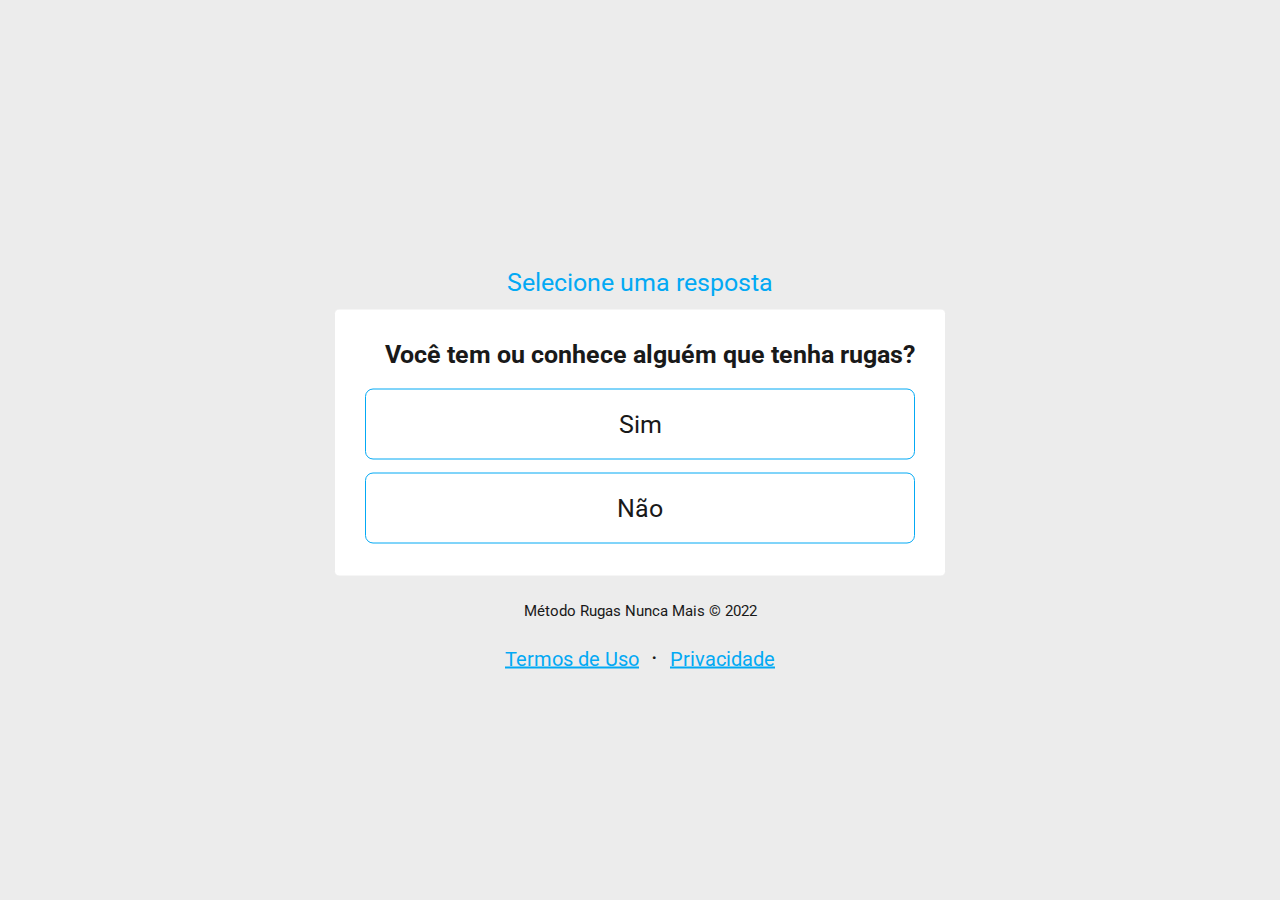
==== commit b301d7bd: "Add files via upload" ====
--- a/pv/index.html
+++ b/pv/index.html
@@ -20,7 +20,7 @@
       <h1>Método Rugas Nunca Mais</h1>
 
       <article class='centro' id='instrucoes'>
-        Selecione uma resposta
+        <font color="#03a9f4">Selecione uma resposta</font>
       </article>
 
       <article class='questoes'>
@@ -48,7 +48,7 @@
         <!-- <input type="range" value='1' min='1' max='10' step='1'
                 name="progresso" id="progresso" disabled
                 /> <br> -->
-        <span id='numero'></span> de <span id='total'></span>
+        <!-- <span id='numero'></span> de <span id='total'></span> -->
       </article>
 
       <footer id='autoria' class='centro'>Método Rugas Nunca Mais &copy; 2022
--- a/pv/quiz/style.css
+++ b/pv/quiz/style.css
@@ -53,11 +53,14 @@
     text-align: center;
     font-size: 1.75rem;
     margin: 0.5rem 0 0 0;
+    color: #ececec;
+
 }
 
 /* classe para centralizar textos, paragrafos */
 .centro {
     text-align: center;
+    
 }
 
 /* div class questao com numero da questao e pergunta */
@@ -99,6 +102,7 @@
     border: 1px solid #ececec;
     border-radius: 5px;
     margin-bottom: 0.625rem;
+    text-align: center;
 }
 
 .questoes ol li {
@@ -127,7 +131,6 @@
     color: #191919;
     padding: 0.625rem;
     border-radius: 8px;
-
     display: flex;
     justify-content: center;
 }
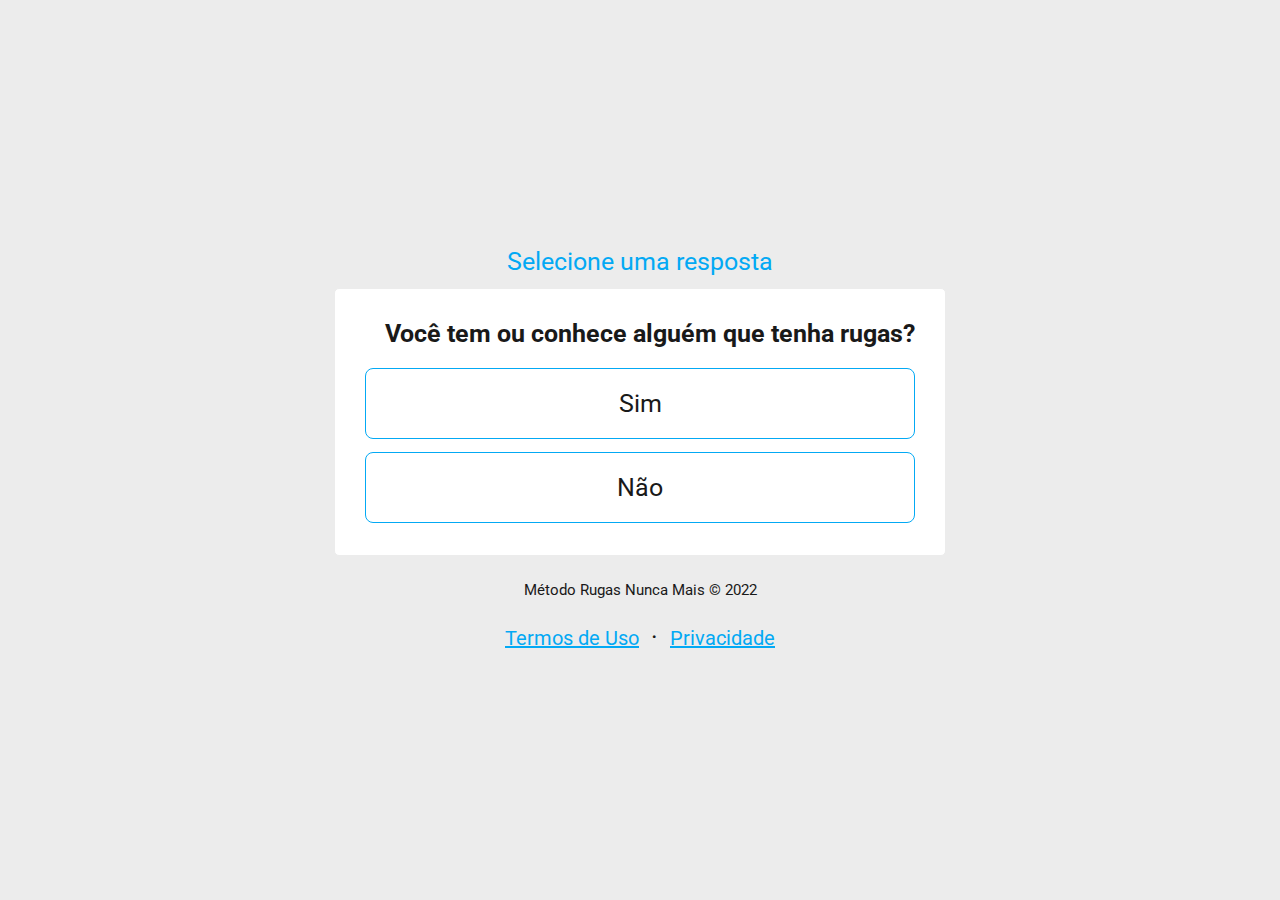
==== commit e076ebc8: "Add files via upload" ====
--- a/pv/index.html
+++ b/pv/index.html
@@ -17,7 +17,7 @@
 
     <section class='conteudos'>
 
-      <h1>Método Rugas Nunca Mais</h1>
+      <h1></h1>
 
       <article class='centro' id='instrucoes'>
         <font color="#03a9f4">Selecione uma resposta</font>
@@ -74,7 +74,7 @@
   </main>
 
   <!-- JS externo -->
-  <script src="quiz/js.js"></script>
+  <script src="quiz/quiz.js"></script>
 
 </body>
 
--- a/pv/quiz/style.css
+++ b/pv/quiz/style.css
@@ -114,7 +114,7 @@
 }
 
 .questoes ol li:hover {
-    background: var(--principal);
+    /* background: var(--principal); */
     cursor: pointer;
 }
 
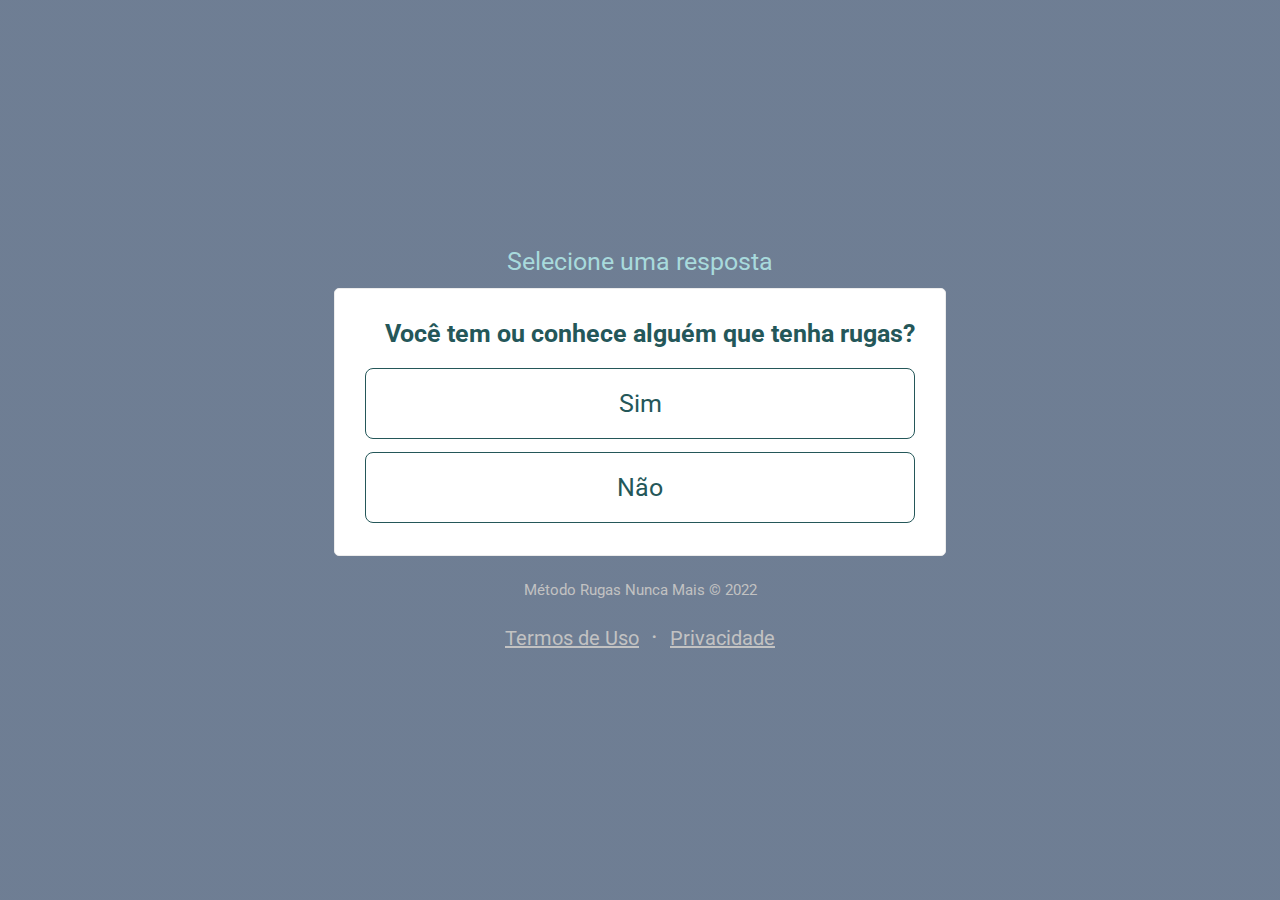
==== commit 9f94a309: "Add files via upload" ====
--- a/pv/index.html
+++ b/pv/index.html
@@ -1,6 +1,6 @@
 <!DOCTYPE html>
 <html lang="pt-br">
-
+<!-- QUIZ -->
 <head>
   <link rel="icon" href="images/favicon.png" />
   <meta charset="UTF-8">
@@ -20,14 +20,14 @@
       <h1></h1>
 
       <article class='centro' id='instrucoes'>
-        <font color="#03a9f4">Selecione uma resposta</font>
+        <font color="#A8DADC">Selecione uma resposta</font>
       </article>
 
       <article class='questoes'>
 
         <header class='questao'>
           <!-- <span id='numQuestao'></span> -->
-          <h2 id='pergunta'></h2>
+          <h2 id='pergunta' style="color: #245759"></h2>
         </header>
         <!--
                 <figure class='imagemDaQuestao'>
@@ -36,8 +36,8 @@
                 -->
         <div class='corpo'>
           <ol type='A' id='alternativas'>
-            <li id='a' value='1A' class='respostas' onClick='verificarSeAcertou(this, this)'></li>
-            <li id='b' value='1B' class='respostas' onClick='verificarSeAcertou(this, this)'></li>
+            <li id='a' value='1A' class='respostas' onClick='verificarSeAcertou(this, this)' style="color: #245759"></li>
+            <li id='b' value='1B' class='respostas' onClick='verificarSeAcertou(this, this)' style="color: #245759"></li>
             <!-- <li id='c' value='1C' class='respostas' onClick='verificarSeAcertou(this, this)'></li>
                         <li id='d' value='1D' class='respostas' onClick='verificarSeAcertou(this, this)'></li> -->
           </ol>
@@ -51,12 +51,12 @@
         <!-- <span id='numero'></span> de <span id='total'></span> -->
       </article>
 
-      <footer id='autoria' class='centro'>Método Rugas Nunca Mais &copy; 2022
+      <footer id='autoria' style="color: #c2c2c2" class='centro'>Método Rugas Nunca Mais &copy; 2022
         <div style="display:flex;align-items:center;justify-content:center;margin-top:24px;">
-          <a id="t" style="margin-right:12px;font-size:1rem;color: #03a9f4" href="#">
+          <a id="t" style="margin-right:12px;font-size:1rem;color: #c2c2c2" href="#">
             Termos de Uso
           </a> <span style="margin-right:12px">·</span>
-          <a id="p" style="font-size:1rem; color: #03a9f4" href="#">
+          <a id="p" style="font-size:1rem; color: #c2c2c2" href="#">
             Privacidade
           </a>
         </div>
--- a/pv/quiz/style.css
+++ b/pv/quiz/style.css
@@ -4,10 +4,10 @@
 
 /* vermelho #f44336 ou #d50000 verde #4caf50 ou #1b5e20  */
 :root {
-    --principal: #03a9f4;
-    --secundaria: #0d47a1;
-    --azul-escuro: #0d47a1;
-    --cinza-escuro: #222;
+    --principal: #245759;
+    --secundaria: #245759;
+    --azul-escuro: #245759;
+    --cinza-escuro: rgb(255, 255, 255);
     --branco: #fff;
     --verde: #4caf50;
     --vermelho: #f44336;
@@ -24,9 +24,14 @@
 body {
     width: 100vw;
     height: 100vh;
-    background: #ececec;
+    background: linear-gradient(rgba(29, 53, 87, 0.6375), rgba(29, 53, 87, 0.6375)), url('https://img.imageboss.me/atm/cdn/u/3gEIylv7L4aXC2PbmTRqcmlRCgw2/l/vpBNtn9767100.jpeg');
+    background-size: cover;
+    background-position: center;
+    background-repeat: no-repeat;
+    /* background: #ececec; */
     color: #191919;
     overflow-x: hidden;
+
 }
 
 main {
@@ -60,7 +65,7 @@
 /* classe para centralizar textos, paragrafos */
 .centro {
     text-align: center;
-    
+
 }
 
 /* div class questao com numero da questao e pergunta */
